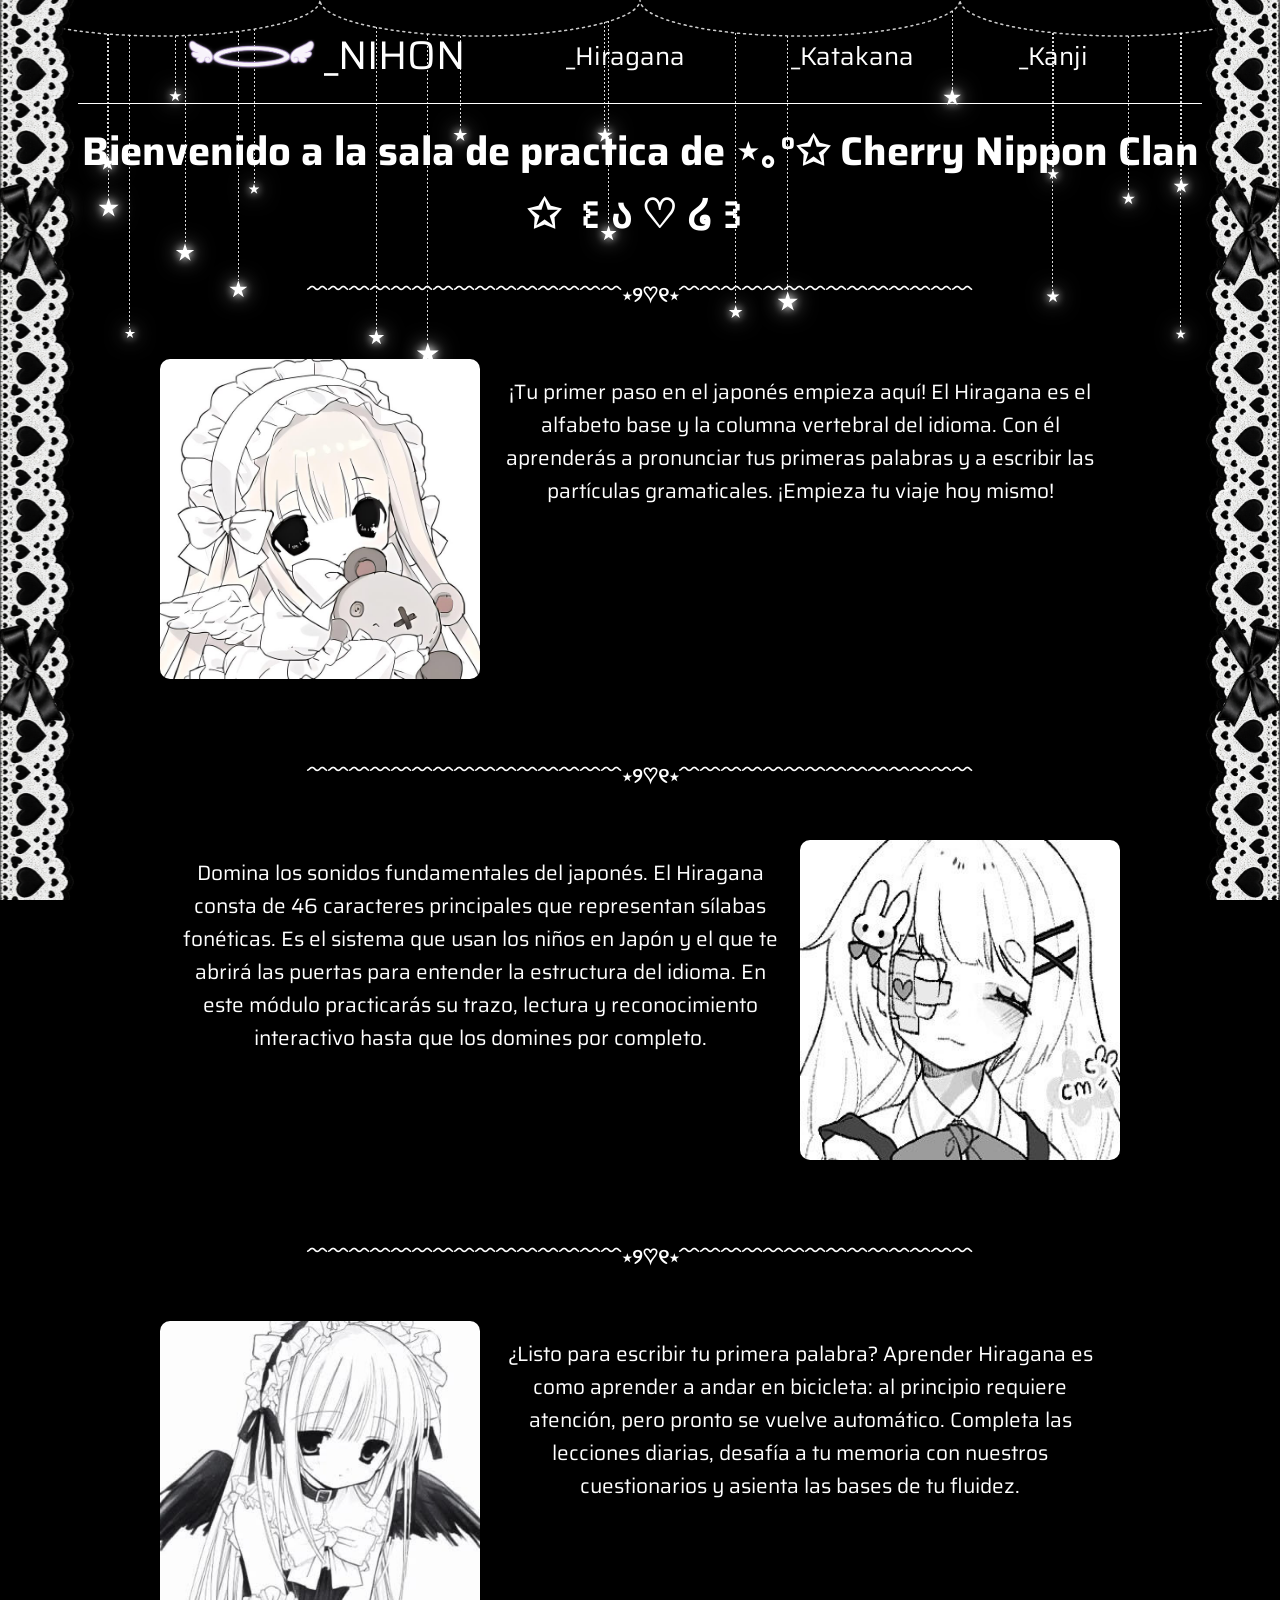
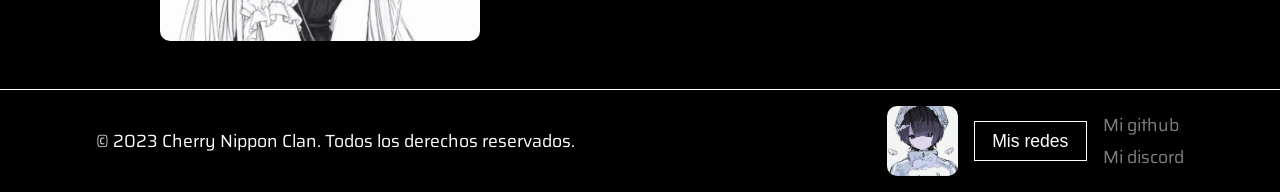
==== index.html @ e2cac6c7 "Primer commit >,<" ====
<!DOCTYPE html>
<html lang="es">
<head>
    <meta charset="UTF-8">
    <meta name="viewport" content="width=device-width, initial-scale=1.0">
    <title>Nihon</title>
    <link rel="icon" type="icon" href="icons/Glowing Angel Halo Wings Emblem.png">
    <link rel="stylesheet" href="style.css">

    <!-- Fonts -->
    <link rel="preconnect" href="https://fonts.googleapis.com">
    <link rel="preconnect" href="https://fonts.gstatic.com" crossorigin>
    <link href="https://fonts.googleapis.com/css2?family=Saira:ital,wght@0,100..900;1,100..900&display=swap" rel="stylesheet">
</head>
<body>
    <!-- Estrellas -->
    <div class="cielo" id="cielo" aria-hidden="true"></div>

    <!-- Marco lateral -->
    <div class="marco marco-izq"></div>
    <div class="marco marco-der"></div>
    <nav>
        <div class="contain_listnav">
            <a id="nihon_main" href="index.html"><img id="halo_p" src="images/halo.png" alt="Halo de la pagina"> _NIHON</a>
            <ul class="listnav" id="menu">
                <li class="dropdown">
                    <button type="button" class="listnav_title" aria-expanded="false">_Hiragana</button>
                    <ul class="submenu">
                        <li><a href="hiragana_tabla.html">Tabla</a></li>
                        <li><a href="practica_hiragana.html">Practica</a></li>
                    </ul>
                </li>

                <li class="dropdown">
                    <button type="button" class="listnav_title" aria-expanded="false">_Katakana</button>
                    <ul class="submenu">
                        <li><a href="katakana_tabla.html">Tabla</a></li>
                        <li><a href="practica_katakana.html">Practica</a></li>
                    </ul>
                </li>

                <li class="dropdown">
                    <button type="button" class="listnav_title" aria-expanded="false">_Kanji</button>
                    <ul class="submenu">
                        <li><a href="kanji_tabla.html">Tabla</a></li>
                        <li><a href="practica_kanji.html">Practica</a></li>
                    </ul>
                </li>
            </ul>

            <button type="button" class="listnav_menu" aria-label="Abrir menú" aria-expanded="false" aria-controls="menu">
                <svg width="42" height="42" viewBox="0 0 24 24" fill="none"
                    stroke="currentColor" stroke-width="2" stroke-linecap="round"
                    aria-hidden="true">
                    <line x1="3" y1="6"  x2="21" y2="6"/>
                    <line x1="3" y1="12" x2="21" y2="12"/>
                    <line x1="3" y1="18" x2="21" y2="18"/>
                </svg>
            </button>
        </div>
    </nav>

    <h2 class="bienv">Bienvenido a la sala de practica de ⋆｡°✩ Cherry Nippon Clan ✩ ꒰ა ♡ ໒꒱</h2>

    <main>
        <div class="contain_tarjetas">
            <h4>﹌﹌﹌﹌﹌﹌﹌﹌﹌﹌﹌﹌﹌﹌﹌⋆୨♡୧⋆﹌﹌﹌﹌﹌﹌﹌﹌﹌﹌﹌﹌﹌﹌</h4> 
            <div class="tarjeta">
                <img src="images/ban4.jpg" alt="Imagen del parrafo">
                <p>¡Tu primer paso en el japonés empieza aquí! El Hiragana es el alfabeto base y la columna vertebral del idioma. Con él aprenderás a pronunciar tus primeras palabras y a escribir las partículas gramaticales. ¡Empieza tu viaje hoy mismo!</p>
            </div>
            <h4>﹌﹌﹌﹌﹌﹌﹌﹌﹌﹌﹌﹌﹌﹌﹌⋆୨♡୧⋆﹌﹌﹌﹌﹌﹌﹌﹌﹌﹌﹌﹌﹌﹌</h4> 
            <div class="tarjeta" id="tarjeta_reverse">
                <img src="images/ban5.jpg" alt="Imagen del parrafo">
                <p>Domina los sonidos fundamentales del japonés. El Hiragana consta de 46 caracteres principales que representan sílabas fonéticas. Es el sistema que usan los niños en Japón y el que te abrirá las puertas para entender la estructura del idioma. En este módulo practicarás su trazo, lectura y reconocimiento interactivo hasta que los domines por completo.</p>
            </div>
            <h4>﹌﹌﹌﹌﹌﹌﹌﹌﹌﹌﹌﹌﹌﹌﹌⋆୨♡୧⋆﹌﹌﹌﹌﹌﹌﹌﹌﹌﹌﹌﹌﹌﹌</h4> 
            <div class="tarjeta">
                <img src="images/ban6.jpg" alt="Imagen del parrafo">
                <p>¿Listo para escribir tu primera palabra? Aprender Hiragana es como aprender a andar en bicicleta: al principio requiere atención, pero pronto se vuelve automático. Completa las lecciones diarias, desafía a tu memoria con nuestros cuestionarios y asienta las bases de tu fluidez.</p>
            </div>
        </div>
    </main>

    <footer>
        <span class="copyright">© 2023 Cherry Nippon Clan. Todos los derechos reservados.</span>
        <div class="contain_footer">
            <div class="footer_img">
                <img src="images/mi_pfp.jpg" alt="Mi pfp">
                <button><a href="https://yukki-g.github.io/MiBio/">Mis redes</a></button>
            </div>
            <div class="footer_links">
                <a href="https://github.com/Yukki-G"> Mi github</a>
                <a href=""> Mi discord</a>
            </div>
        </div>
    </footer>

    <script src="script.js"></script>
</body>
</html>
---- style.css ----
/* Declaracion de variables */
:root {
  --color-text: #fff;
  --color-line: #fff;
  --ancho-marco: clamp(24px, 6vw, 80px);
}

/* Creacion de animaciones */
@keyframes titilar {
  0%, 100% { opacity: 1;    transform: translateX(-50%) scale(1); }
  50%      { opacity: 0.35; transform: translateX(-50%) scale(0.85); }
}

@keyframes balanceo {
  from { transform: rotate(-2deg); }
  to   { transform: rotate(2deg); }
}

@keyframes viaje {
  0%   { opacity: 0; transform: translateX(0); }
  10%  { opacity: 1; }
  75%  { opacity: 1; }
  100% { opacity: 0; transform: translateX(var(--dist)); }
}

@keyframes flotar {
  0%   { transform: translateY(0); }
  50%  { transform: translateY(-4px); }
  100% { transform: translateY(0); }
}



/* Zona principal */

* {
  padding: 0;
  margin: 0;
  box-sizing: border-box;
}

body {
  background: #000000;
  font-family: "Saira", sans-serif;
}

main {
  padding-inline: calc(var(--ancho-marco) + 12px);
  box-sizing: border-box;
  position: relative;
  z-index: 1;
}

/* Estrellas colgantes ======================================================================================== */
.cielo {
  position: fixed;
  inset: 0;
  z-index: 0;
  pointer-events: none;
  overflow: hidden;
}

.cielo svg {
  position: absolute;
  top: 0;
  left: 0;
}

/* Hilo punteado */
.hilo {
  position: absolute;
  width: 0;
  transform-origin: top center;
  animation: balanceo var(--dur-balanceo) ease-in-out infinite alternate;
}

.hilo::before {
  content: "";
  position: absolute;
  left: -0.5px;
  top: 0;
  width: 1px;
  height: 100%;
  background: repeating-linear-gradient(
    to bottom,
    rgba(255, 255, 255, 0.85) 0 2px,
    transparent 2px 4px
  );
}

/* Contenedor de la estrella (lleva el brillo y la animación) */
.estrella {
  position: absolute;
  left: 0;
  top: 100%;
  width: var(--tam);
  height: var(--tam);
  transform: translateX(-50%);
  filter: drop-shadow(0 0 4px #fff) drop-shadow(0 0 10px rgba(255, 255, 255, 0.6));
  animation: titilar var(--dur-titilar) ease-in-out infinite;
  animation-delay: var(--retraso);
}

/* La forma de estrella */
.estrella i {
  display: block;
  width: 100%;
  height: 100%;
  background: #fff;
  clip-path: polygon(
    50% 0%, 61% 35%, 98% 35%, 68% 57%, 79% 91%,
    50% 70%, 21% 91%, 32% 57%, 2% 35%, 39% 35%
  );
}


/* Respeta a quien prefiere sin animaciones */
@media (prefers-reduced-motion: reduce) {
  .hilo, .estrella { animation: none; }
}


/* Estrellas fugases =======================================================================================*/
.fugaz {
  position: absolute;
  transform-origin: left center;
  transform: rotate(var(--ang));      /* inclinación de la trayectoria */
  pointer-events: none;
}

.fugaz-mov {
  display: flex;
  align-items: center;
  opacity: 0;
  animation: viaje var(--dur) linear forwards;
}

/* El haz de luz que queda detrás */
.fugaz-cola {
  width: var(--cola);
  height: 2px;
  border-radius: 2px;
  background: linear-gradient(to right, transparent, rgba(255, 255, 255, 0.9));
  filter: drop-shadow(0 0 4px #fff);
}

/* El carácter ✧ al frente */
.fugaz-cabeza {
  margin-left: -0.35em;               /* para que la cola salga del centro de la estrella */
  font-size: var(--tam);
  line-height: 1;
  color: #fff;
  font-family: "Segoe UI Symbol", "Noto Sans Symbols 2", "Apple Symbols", sans-serif;
  text-shadow: 0 0 6px #fff, 0 0 14px rgba(255, 255, 255, 0.8);
}



@media (prefers-reduced-motion: reduce) {
  .fugaz { display: none; }
}


/* Marco de los border =====================================================================================*/
.marco {
  position: fixed;
  top: 0;
  height: 100vh;
  height: 100dvh;               
  width: var(--ancho-marco);
  background-image: url("images/marco.png");
  background-repeat: repeat-y;
  background-size: 100% auto;     
  background-position: top center;
  z-index: 9999;
  pointer-events: none;
}

.marco-izq {
  left: 0;
  transform: scaleX(-1);         
}

.marco-der {
  right: 0;
}

@media (max-width: 480px) {
  :root {
    --ancho-marco: 20px;
  }
}

@media (max-width: 320px) {
  .marco {
    display: none;
  }
  main {
    padding-inline: 12px;
  }
}

/* ============================================================ */
/* === Barra de navegacion ==================================== */ 
/* ============================================================ */

nav {
  display: flex;
  justify-content: center;
  padding: 1rem;
}

.contain_listnav {
  position: relative;          
  width: 90%;
  display: flex;
  align-items: center;
  justify-content: center;
  gap: 6rem;
  padding: 0.5rem 1rem 1rem 1rem;
  border-bottom: 1px solid var(--color-line);
}

#nihon_main {
  font-size: 2.5rem;
  color: var(--color-text);
  text-decoration: none;
}

#halo_p {
  width: clamp(5rem, 10vw, 10rem);
  object-fit: cover;  
  animation: flotar 1s ease-in-out infinite alternate;
}

/* ---------- Lista principal ---------- */

.listnav {
  display: flex;
  gap: 6rem;
  list-style: none;
}

.dropdown {
  position: relative;       
  padding: 0.3rem;
}

.listnav_title {
  background: none;
  border: none;
  font-family: inherit;
  font-size: 1.6rem;
  color: var(--color-text);
  cursor: pointer;
}

/* ---------- Submenú (Tabla / Practica) ---------- */

.submenu {
  list-style: none;
  position: absolute;
  top: 100%;                   
  left: 50%;
  transform: translateX(-50%);
  min-width: 9rem;
  padding: 0.5rem;
  background: transparent;
  z-index: 10;

  /* oculto por defecto */
  opacity: 0;
  visibility: hidden;
  transition: opacity 0.2s ease, visibility 0.2s ease;
}

.submenu li {
  padding: 0.3rem;
  font-size: 1.2rem;
}

.submenu a {
  text-decoration: none;
  color: var(--color-text);
  transition: color 0.2s;
}

.submenu a:hover,
.submenu a:focus-visible {
  text-decoration: underline;
}

/* Mostrar con mouse (solo dispositivos con hover real) o con teclado */
@media (hover: hover) {
  .dropdown:hover > .submenu {
    opacity: 1;
    visibility: visible;
  }
}

.dropdown:focus-within > .submenu {
  opacity: 1;
  visibility: visible;
}

/* ---------- Botón hamburguesa ---------- */

.listnav_menu {
  display: none;              
  align-items: center;
  justify-content: center;
  padding: 8px;
  background: transparent;
  border: none;
  border-radius: 8px;
  color: var(--color-text);
  cursor: pointer;
}

.listnav_menu:hover {
  background: rgba(255, 255, 255, 0.12);
}

.listnav_menu:focus-visible,
.listnav_title:focus-visible,
.submenu a:focus-visible {
  outline: 2px solid #4c8bf5;
  outline-offset: 2px;
}

/* ---------- Tablet pequeña / celular ---------- */

@media (max-width: 768px) {
  .contain_listnav {
    justify-content: space-between;
    gap: 1rem;
  }

  #nihon_main {
    font-size: 2rem;
  }

  .listnav_menu {
    display: inline-flex;
  }

  /* El menú pasa a ser un panel que baja debajo de la barra */
  .listnav {
    display: none;
    position: absolute;
    top: calc(100% + 0.5rem);
    left: -1px;
    right: -1px;
    flex-direction: column;
    gap: 0;
    padding: 0.5rem 1rem;
    background: #000;
    border: 1px solid #fff;
    z-index: 20;
  }

  .listnav.open {
    display: flex;
  }

  .dropdown {
    padding: 0.5rem 0;
  }

  .listnav_title {
    width: 100%;
    text-align: left;
    font-size: 1.4rem;
  }

  .submenu {
    display: none;
    position: static;
    transform: none;
    opacity: 1;
    visibility: visible;
    border: none;
    padding: 0.3rem 0 0 1rem;
  }

  .dropdown.open > .submenu {
    display: block;
  }
}


/* ============================================================ */
/* === Index-Main ============================================= */ 
/* ============================================================ */

.bienv {
  width: 90%;
  height: auto;
  font-size: clamp(1.2rem, 5vw, 2.5rem);
  color: var(--color-text);
  text-align: center;
  margin: auto;
}

main {
  display: flex;
  align-items: center;
  justify-content: center;
  width: 100%;
  height: auto;
  display: flex;
}

/* Margen de decoracion */

h4 {
  color: var(--color-text);
  font-size: 1.3rem;
  padding-top: 2rem;
  text-align: center;
}

.contain_tarjetas {
  display: flex;
  align-items: center;
  justify-content: center;
  flex-direction: column;
}

.tarjeta {
  display: flex;
  justify-content: center;
  align-items: center;
  flex-direction: row;
  width: 100%;
  padding: 3rem;

  img {
    width: clamp(20rem, 10vw, 55rem);
    height: clamp(20rem, 10vw, 55rem);
    border-radius: 10px;
  }

  p {
    width: clamp(40rem, 10vw, 55rem);
    height: clamp(20rem, 10vw, 55rem);
    color: var(--color-text);
    font-size: clamp(0.7rem, 4vw, 1.3rem);
    padding: 1rem;
    text-align: center;
  }
}

#tarjeta_reverse {
  flex-direction: row-reverse;
}

@media (max-width: 768px) {
    .tarjeta,
    #tarjeta_reverse {
        flex-direction: column;
        
    }

    .tarjeta img {
        width: min(100%, 300px);
    }

    .tarjeta p {
        width: 100%;
        font-size: 1.1rem;
    }

    h4 {
      font-size: 0.9rem;
    }
}


/* ============================================================ */
/* === Index-footer ============================================= */ 
/* ============================================================ */

footer {
  box-sizing: border-box;
  width: 100%;
  display: flex;
  flex-wrap: wrap;                
  align-items: center;
  justify-content: space-between;
  gap: 1rem 2rem;
  padding: 1rem clamp(1rem, 4vw, 3rem);   
  padding-left: 6rem;   
  padding-right: 6rem;    
  border-top: 1px solid var(--color-line);

  .copyright {
    color: var(--color-text);
    font-size: clamp(0.8rem, 0.6rem + 0.8vw, 1.1rem);
  }
}

.contain_footer {
  display: flex;
  align-items: center;
  gap: 1rem;
}

.footer_img {
  display: flex;
  align-items: center;
  gap: 1rem;

  img {
    width: clamp(2.5rem, 2rem + 3vw, 5rem);
    aspect-ratio: 1;               
    object-fit: cover;  
    border-radius: 10px;
  }

  button {
    color: var(--color-text);
    background: none;
    border: 1px solid var(--color-line);
    cursor: pointer;
    padding: 0.5em 1em;            
    font-size: clamp(0.8rem, 0.6rem + 0.8vw, 1.1rem);
    transition: all 0.3s ease;    

    a {
      color: var(--color-text);
      text-decoration: none;
    }
  }

  button:hover {
    background: #fff;
    color: #000;
  }
}

.footer_links {
  display: flex;
  flex-direction: column;
  gap: 0.25rem;

  a {
    color: #7e7e7e;
    text-decoration: none;
    font-size: clamp(0.8rem, 0.6rem + 0.8vw, 1.1rem);
  }

  a:hover {
    color: var(--color-text);
    text-decoration: underline;
  }
}

@media (max-width: 600px) {
  footer {
    flex-direction: column;
    justify-content: center;
    text-align: center;
  }

  .contain_footer {
    flex-direction: column;
  }

  .footer_links {
    align-items: center;
  }
}






















/* ============================================================ */
/* === Hiragana_tabla ========================================= */ 
/* ============================================================ */

.intersecciones {
  color: var(--color-text);
  font-size: clamp(1.2rem, 5vw, 3rem);
  text-align: center;
  padding: 1rem;
}

#tabla_info {
  color: var(--color-text);
  font-size: clamp(0.8rem, 3.4vw, 1.3rem);
  text-align: center;
}

.contain_info_tarj {
  display: flex;
  align-items: center;
  justify-content: center;
  flex-direction: row;
  gap: 2rem;
  margin: 1.5rem 0;
}

.info_tarj {
  border: 1px solid var(--color-line);
  width: clamp(12rem, 15vw, 20rem);
  height: auto;
  
  p {
    color: var(--color-text);
    font-size: clamp(0.5rem, 2.7vw, 1.2rem);
    text-align: center;
    padding: 1.5rem;
  }
}

@media (max-width: 768px) {
  .contain_info_tarj {
    flex-direction: column;
  }

  .info_tarj {
    width: 80%;
    
    p {
      padding: 0.6rem;
    }
  }
}

/* ============================================================ */
/* === Tabla de hiragana ====================================== */ 
/* ============================================================ */

.tabla_header {
  margin: auto;
  display: flex;
  align-items: center;
  justify-content: space-around;
  width: min(90%, 800px);
  border-top: 1px solid var(--color-line);
  margin-top: 3rem;

  h5 {
    color: var(--color-text);
    font-size: 1.3rem;
    text-align: center;
    margin: 1rem;
  }
}

#tittle_table1 {
  font-size: 2rem;
  border-bottom: 3px solid var(--color-line);
}
#tittle_table2 {
  font-size: 2rem;
  border-bottom: 3px solid var(--color-line);
}
#tittle_table3 {
  font-size: 2rem;
  border-bottom: 3px solid var(--color-line);
}

.contain_tabla_main {
  width: min(90%, 650px);
  margin-inline: auto;
}

.tabla_caracteres {
  width: 100%;
  padding: 1rem;
  margin-inline: auto;
}

.tabla_grid {
  display: grid;
  grid-template-columns: repeat(5, minmax(0, 1fr));
  gap: 1rem;
}


.cell {
    width: 100%;
    aspect-ratio: 1 / 1;
    perspective: 800px;
    cursor: pointer;
}

.cell-inner {
    position: relative;
    width: 100%;
    height: 100%;
    transform-style: preserve-3d;
    transition: transform 450ms ease;
}

/* Animacion de rotacion */
.cell.is-flipped .cell-inner {
    transform: rotateY(180deg);
}

.cell-face {
    position: absolute;
    inset: 0;
    display: flex;
    flex-direction: column;
    align-items: center;
    justify-content: center;
    gap: 0.3rem;
    width: 100%;
    height: 100%;
    box-sizing: border-box;
    background: transparent;
    border: 1px solid var(--color-line);
    color: var(--color-text);
    backface-visibility: hidden;
    -webkit-backface-visibility: hidden;
}


/* Cara frontal */
.cell-front {
    cursor: pointer;
    font: inherit;
}

.cell-front:hover {
  transform: scale(1.10);
  transition: all 0.3s ease, border 0.3s ease;
}

.cell-back {
    transform: rotateY(180deg);
    background: #000000;
    border-color: var(--color-line);
}

.kana {
    font-size: clamp(1.4rem, 4vw, 2.5rem);
    line-height: 1.2;
}

.romaji {
    color: var(--color-text);
    font-size: clamp(0.85rem, 2.5vw, 1rem);
}

.cell-hint {
    color: var(--color-text);
    font-size: 0.55rem;
    letter-spacing: 0.04em;
}

/* Accesibilidad */
.cell-front:focus-visible {
    outline: 2px solid #a8d5ff;
    outline-offset: 3px;
}

@media (prefers-reduced-motion: reduce) {
    .cell-inner {
        transition: none;
    }
}




























/* ============================================================ */
/* === Practica (hiragana / katakana) ========================= */
/* ============================================================ */
/* Pega todo esto al final de style.css */

:root {
  --color-acierto: #ff8fc7;
  --color-error: #ff4d6d;
}

@keyframes sacudir {
  0%, 100% { transform: translateX(0); }
  20%      { transform: translateX(-8px); }
  40%      { transform: translateX(8px); }
  60%      { transform: translateX(-5px); }
  80%      { transform: translateX(5px); }
}

/* Para que el atributo hidden funcione aunque el elemento tenga display */
.practica [hidden] {
  display: none !important;
}

.practica {
  width: min(100%, 640px);
  margin: 1.5rem auto 3rem;
  display: flex;
  flex-direction: column;
  align-items: center;
  gap: 1.5rem;
}

/* ---------- Contadores ---------- */

.practica_marcador {
  display: grid;
  grid-template-columns: repeat(3, 1fr);
  gap: 1rem;
  width: 100%;
}

.practica_dato {
  border: 1px solid var(--color-line);
  background: rgba(0, 0, 0, 0.75);
  padding: 0.8rem;
  text-align: center;
  color: var(--color-text);

  span {
    display: block;
    font-size: 0.8rem;
    letter-spacing: 0.1em;
  }

  strong {
    font-size: 1.8rem;
    font-weight: 600;
  }
}

/* ---------- Personaje ---------- */
/* Quita el borde punteado cuando ya tengas tu sprite puesto */

.practica_personaje {
  width: clamp(11rem, 40vw, 18rem);
  min-height: clamp(14rem, 50vw, 22rem);
  display: flex;
  align-items: flex-end;
  justify-content: center;
  border: 1px dashed var(--color-line);

  img {
    display: block;
    width: 100%;
    height: auto;
  }
}

/* ---------- Tarjeta de pregunta ---------- */

.practica_tarjeta {
  width: 100%;
  display: flex;
  flex-direction: column;
  align-items: center;
  gap: 1rem;
  padding: 1.5rem;
  border: 1px solid var(--color-line);
  background: rgba(0, 0, 0, 0.75);
  transition: border-color 0.3s ease, box-shadow 0.3s ease;
}

.practica_tarjeta.is-ok {
  border-color: var(--color-acierto);
  box-shadow: 0 0 18px rgba(255, 143, 199, 0.45);
}

.practica_tarjeta.is-mal {
  border-color: var(--color-error);
  box-shadow: 0 0 18px rgba(255, 77, 109, 0.45);
  animation: sacudir 0.4s ease;
}

.practica_etiqueta {
  color: var(--color-text);
  font-size: 0.9rem;
  letter-spacing: 0.08em;
}

.practica_simbolo {
  color: var(--color-text);
  font-size: clamp(4rem, 18vw, 7rem);
  line-height: 1;
  text-align: center;
}

.practica_feedback {
  min-height: 1.6em;
  color: var(--color-text);
  font-size: 1.1rem;
  text-align: center;
}

.is-ok .practica_feedback {
  color: var(--color-acierto);
}

.is-mal .practica_feedback {
  color: var(--color-error);
}

/* ---------- Formulario (modo escribir) ---------- */

.practica_form {
  display: flex;
  flex-wrap: wrap;
  gap: 0.75rem;
  width: 100%;
}

.practica_input {
  flex: 1;
  min-width: 10rem;
  padding: 0.6em 0.9em;
  background: transparent;
  border: 1px solid var(--color-line);
  color: var(--color-text);
  font-family: inherit;
  font-size: 1.2rem;
  text-align: center;
}

.practica_input::placeholder {
  color: rgba(255, 255, 255, 0.45);
}

.practica_input:focus-visible {
  outline: 2px solid #4c8bf5;
  outline-offset: 2px;
}

/* ---------- Botones ---------- */

.practica_btn {
  padding: 0.6em 1.2em;
  background: none;
  border: 1px solid var(--color-line);
  color: var(--color-text);
  font-family: inherit;
  font-size: 1rem;
  cursor: pointer;
  transition: all 0.3s ease;
}

.practica_btn:hover {
  background: #fff;
  color: #000;
}

.practica_btn:focus-visible {
  outline: 2px solid #4c8bf5;
  outline-offset: 2px;
}

.practica_acciones {
  display: flex;
  flex-wrap: wrap;
  justify-content: center;
  gap: 0.75rem;
}

/* ---------- Opciones (modo elegir) ---------- */

.practica_opciones {
  display: grid;
  grid-template-columns: repeat(2, 1fr);
  gap: 0.75rem;
  width: 100%;
}

.practica_opcion {
  padding: 0.5em;
  background: none;
  border: 1px solid var(--color-line);
  color: var(--color-text);
  font-family: inherit;
  font-size: clamp(1.5rem, 6vw, 2.2rem);
  cursor: pointer;
  transition: all 0.3s ease;
}

.practica_opcion:hover:not(:disabled) {
  background: #fff;
  color: #000;
}

.practica_opcion:focus-visible {
  outline: 2px solid #4c8bf5;
  outline-offset: 2px;
}

.practica_opcion:disabled {
  cursor: default;
  opacity: 0.5;
}

.practica_opcion.is-correcta {
  opacity: 1;
  border-color: var(--color-acierto);
  color: var(--color-acierto);
}

.practica_opcion.is-incorrecta {
  opacity: 1;
  border-color: var(--color-error);
  color: var(--color-error);
}

/* ---------- Grupos a practicar ---------- */

.practica_grupos {
  display: flex;
  flex-wrap: wrap;
  justify-content: center;
  align-items: center;
  gap: 0.6rem;
  border: none;

  legend {
    float: left;                 /* para que quede en la misma linea que los chips */
    margin-right: 0.6rem;
    padding: 0;
    color: var(--color-text);
  }
}

.practica_chip {
  position: relative;
  cursor: pointer;

  input {
    position: absolute;
    opacity: 0;
    inset: 0;
    cursor: pointer;
  }

  span {
    display: inline-block;
    padding: 0.35em 0.9em;
    border: 1px solid var(--color-line);
    color: var(--color-text);
    transition: all 0.3s ease;
  }

  input:checked + span {
    background: #fff;
    color: #000;
  }

  input:focus-visible + span {
    outline: 2px solid #4c8bf5;
    outline-offset: 2px;
  }
}

/* ---------- Celular ---------- */

@media (max-width: 480px) {
  .practica_tarjeta {
    padding: 1rem;
  }

  .practica_marcador {
    gap: 0.5rem;
  }
}

@media (prefers-reduced-motion: reduce) {
  .practica_tarjeta.is-mal {
    animation: none;
  }
}
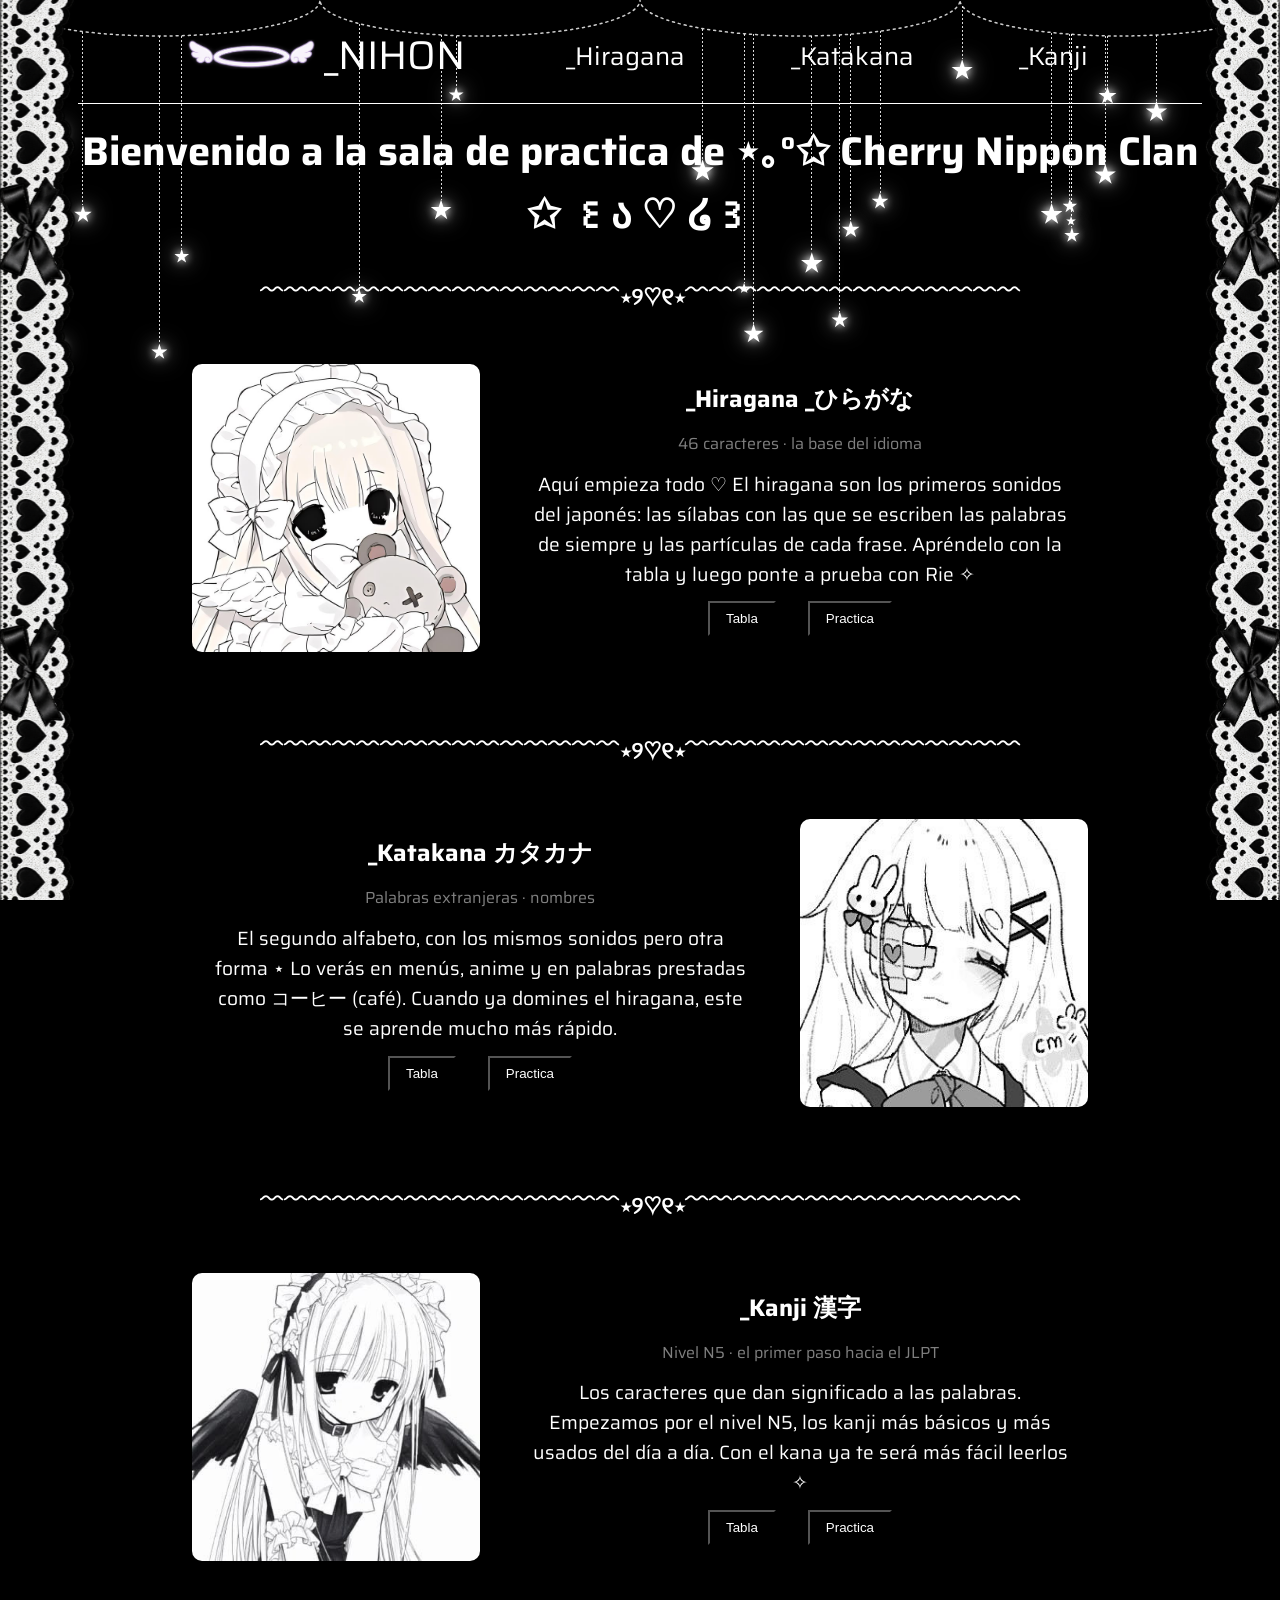
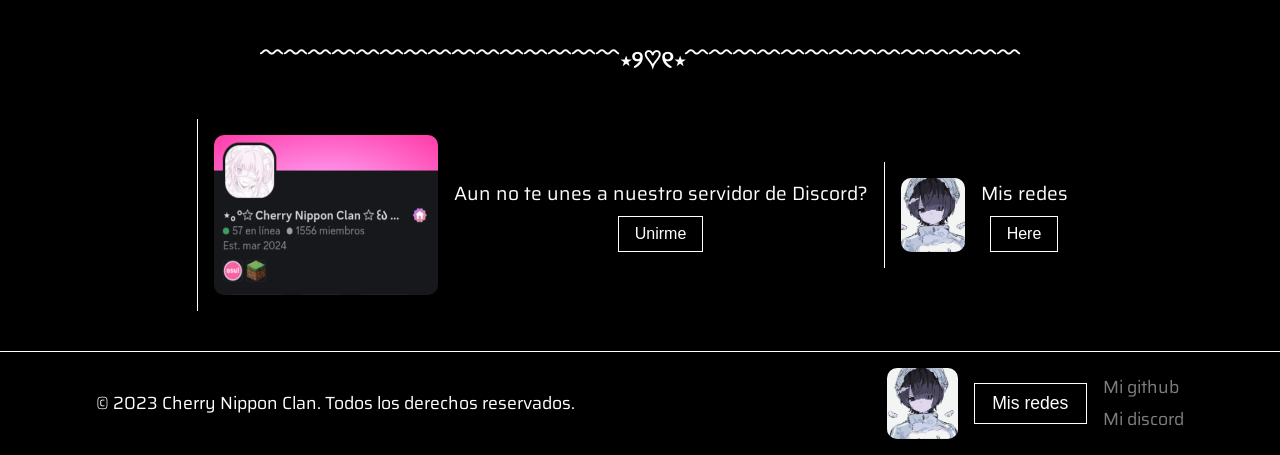
==== commit bd5f5f08: "Index mejorado y agregado tabla de kanjis" ====
--- a/index.html
+++ b/index.html
@@ -67,19 +67,63 @@
             <h4>﹌﹌﹌﹌﹌﹌﹌﹌﹌﹌﹌﹌﹌﹌﹌⋆୨♡୧⋆﹌﹌﹌﹌﹌﹌﹌﹌﹌﹌﹌﹌﹌﹌</h4> 
             <div class="tarjeta">
                 <img src="images/ban4.jpg" alt="Imagen del parrafo">
-                <p>¡Tu primer paso en el japonés empieza aquí! El Hiragana es el alfabeto base y la columna vertebral del idioma. Con él aprenderás a pronunciar tus primeras palabras y a escribir las partículas gramaticales. ¡Empieza tu viaje hoy mismo!</p>
+                <div class="tarjeta_texto">
+                    <h6>_Hiragana _ひらがな</h6>
+                    <span>46 caracteres · la base del idioma</span>
+                    <p>Aquí empieza todo ♡ El hiragana son los primeros sonidos del japonés: las sílabas con las que se escriben las palabras de siempre y las partículas de cada frase. Apréndelo con la tabla y luego ponte a prueba con Rie ✧</p>
+                    <div class="info_tarj_buttons">
+                        <button>Tabla</button>
+                        <button>Practica</button>
+                    </div>
+                </div>
             </div>
             <h4>﹌﹌﹌﹌﹌﹌﹌﹌﹌﹌﹌﹌﹌﹌﹌⋆୨♡୧⋆﹌﹌﹌﹌﹌﹌﹌﹌﹌﹌﹌﹌﹌﹌</h4> 
             <div class="tarjeta" id="tarjeta_reverse">
                 <img src="images/ban5.jpg" alt="Imagen del parrafo">
-                <p>Domina los sonidos fundamentales del japonés. El Hiragana consta de 46 caracteres principales que representan sílabas fonéticas. Es el sistema que usan los niños en Japón y el que te abrirá las puertas para entender la estructura del idioma. En este módulo practicarás su trazo, lectura y reconocimiento interactivo hasta que los domines por completo.</p>
+                <div class="tarjeta_texto">
+                    <h6>_Katakana カタカナ</h6>
+                    <span>Palabras extranjeras · nombres</span>
+                    <p>El segundo alfabeto, con los mismos sonidos pero otra forma ⋆ Lo verás en menús, anime y en palabras prestadas como コーヒー (café). Cuando ya domines el hiragana, este se aprende mucho más rápido.</p>
+                    <div class="info_tarj_buttons">
+                        <button>Tabla</button>
+                        <button>Practica</button>
+                    </div>
+                </div>
             </div>
             <h4>﹌﹌﹌﹌﹌﹌﹌﹌﹌﹌﹌﹌﹌﹌﹌⋆୨♡୧⋆﹌﹌﹌﹌﹌﹌﹌﹌﹌﹌﹌﹌﹌﹌</h4> 
             <div class="tarjeta">
                 <img src="images/ban6.jpg" alt="Imagen del parrafo">
-                <p>¿Listo para escribir tu primera palabra? Aprender Hiragana es como aprender a andar en bicicleta: al principio requiere atención, pero pronto se vuelve automático. Completa las lecciones diarias, desafía a tu memoria con nuestros cuestionarios y asienta las bases de tu fluidez.</p>
+                <div class="tarjeta_texto">
+                    <h6>_Kanji 漢字</h6>
+                    <span>Nivel N5 · el primer paso hacia el JLPT</span>
+                    <p>Los caracteres que dan significado a las palabras. Empezamos por el nivel N5, los kanji más básicos y más usados del día a día. Con el kana ya te será más fácil leerlos ✧</p>
+                    <div class="info_tarj_buttons">
+                        <button>Tabla</button>
+                        <button>Practica</button>
+                    </div>
+                </div>
             </div>
         </div>
+
+        <h4>﹌﹌﹌﹌﹌﹌﹌﹌﹌﹌﹌﹌﹌﹌﹌⋆୨♡୧⋆﹌﹌﹌﹌﹌﹌﹌﹌﹌﹌﹌﹌﹌﹌</h4> 
+
+        <div class="credits_contain">
+            <div class="credits">
+                <img class="img_discord" src="images/Ban_Disc.png" alt="Logo de discord del grupo">
+                <div class="credits_link">
+                    <span>Aun no te unes a nuestro servidor de Discord?</span>
+                    <button><a href="">Unirme</a></button>
+                </div>
+            </div>
+            <div class="credits">
+                <img class="img_pfp_credits" src="images/mi_pfp.jpg" alt="Mi pfp">
+                <div class="credits_link">
+                    <span>Mis redes</span>
+                    <button><a href="https://yukki-g.github.io/MiBio/">Here</a></button>
+                </div>
+            </div>
+        </div>
+
     </main>
 
     <footer>
--- a/style.css
+++ b/style.css
@@ -32,6 +32,10 @@
 
 
 /* Zona principal */
+
+html {
+  scroll-behavior: smooth;
+}
 
 * {
   padding: 0;
@@ -405,7 +409,8 @@
 main {
   display: flex;
   align-items: center;
-  justify-content: center;
+  justify-content: center; 
+  flex-direction: column;
   width: 100%;
   height: auto;
   display: flex;
@@ -415,7 +420,9 @@
 
 h4 {
   color: var(--color-text);
-  font-size: 1.3rem;
+  font-size: clamp(0.7rem, 3vw, 1.5rem);
+  white-space: nowrap;
+  overflow: hidden;
   padding-top: 2rem;
   text-align: center;
 }
@@ -425,6 +432,7 @@
   align-items: center;
   justify-content: center;
   flex-direction: column;
+  width: min(100%, 56rem);       /* mismo ancho para las 3 tarjetas */
 }
 
 .tarjeta {
@@ -433,22 +441,67 @@
   align-items: center;
   flex-direction: row;
   width: 100%;
-  padding: 3rem;
+  padding: 3rem 0;
+
+  gap: 2rem;
 
   img {
-    width: clamp(20rem, 10vw, 55rem);
-    height: clamp(20rem, 10vw, 55rem);
+    width: clamp(18rem, 10vw, 55rem);
+    height: clamp(18rem, 10vw, 55rem);
     border-radius: 10px;
+    flex-shrink: 0;              /* que el texto no la encoja */
+  }
+}
+
+/* Informacion de la tarjeta hijo */
+.tarjeta_texto {
+  flex: 1 1 0;                   /* ocupa todo el espacio que deja la imagen */
+  min-width: 0;
+  min-height: clamp(18rem, 10vw, 55rem);   /* misma altura que la imagen */
+  padding: 1rem;
+  display: flex;
+  align-items: center;
+  justify-content: center;
+  flex-direction: column;
+  gap: 0.8rem;
+  text-align: center;
+
+  h6 {
+    color: var(--color-text);
+    font-size: clamp(1rem, 5vw, 1.5rem);
+    text-align: center;
   }
 
   p {
-    width: clamp(40rem, 10vw, 55rem);
-    height: clamp(20rem, 10vw, 55rem);
     color: var(--color-text);
-    font-size: clamp(0.7rem, 4vw, 1.3rem);
-    padding: 1rem;
+    font-size: clamp(0.7rem, 3vw, 1.2rem);
+  }
+
+  span {
+    color: #808080;
     text-align: center;
-  }
+    font-size: clamp(0.5rem, 2.5vw, 1rem);
+  }
+
+  button {
+    color: var(--color-text);
+    margin: 1px solid var(--color-line);
+    background: transparent;
+    padding: 0.5rem 1rem;
+  }
+
+  button:hover {
+    background-color: #fff;
+    color: #000;
+    transform: all 0.3s ease;
+  }
+}
+
+.info_tarj_buttons {
+  display: flex;
+  align-items: center;
+  justify-content: center;
+  gap: 2rem;
 }
 
 #tarjeta_reverse {
@@ -462,19 +515,99 @@
         
     }
 
-    .tarjeta img {
+/*    .tarjeta img {
         width: min(100%, 300px);
+    } */
+
+    .tarjeta_texto {
+        flex: none;
+        width: 100%;
+        min-height: 0;
     }
 
     .tarjeta p {
         width: 100%;
-        font-size: 1.1rem;
+        font-size: clamp(0.7rem, 3vw, 1.2rem);
     }
 
     h4 {
       font-size: 0.9rem;
     }
 }
+
+
+/* Creditos ============================================================ */
+.credits_contain{
+  width: 100%;
+  display: flex;
+  align-items: center;
+  justify-content: center;
+  padding: 2.5rem;
+}
+
+.credits {
+  display: flex;
+  color: var(--color-text);
+  font-size: clamp(0.7rem, 3vw, 1.2rem);
+  text-align: center;
+  padding: 1rem;
+  gap: 1rem;
+  border-left: 1px solid var(--color-line);
+  padding: 1rem;
+}
+
+.img_discord {
+  width: 14rem;
+  height: 10rem;
+  border-radius: 10px;
+}
+
+.img_pfp_credits {
+  width: clamp(4rem, 5vw, 12rem);
+  aspect-ratio: 1;               
+  object-fit: cover;  
+  border-radius: 10px;
+}
+
+.credits_link {
+  display: flex;
+  align-items: center;
+  justify-content: center;
+  flex-direction: column;
+  gap: 0.5rem;
+
+  span {
+    font-size: clamp(0.7rem, 3vw, 1.2rem);
+  }
+
+  button {
+    color: var(--color-text);
+    background: none;
+    border: 1px solid var(--color-line);
+    cursor: pointer;
+    padding: 0.5em 1em;            
+    font-size: clamp(0.7rem, 3vw, 1rem);
+    transition: all 0.3s ease;
+
+    a {
+      color: var(--color-text);
+      text-decoration: none;
+    }
+  }
+}
+
+.credits_link button:hover {
+  background-color: #fff;
+}
+.credits_link a:hover {
+  color: #000;
+}
+
+@media (max-width: 768px) {
+  .credits_contain{
+    flex-direction: column;
+  }
+  }
 
 
 /* ============================================================ */
@@ -870,7 +1003,6 @@
 }
 
 /* ---------- Personaje ---------- */
-/* Quita el borde punteado cuando ya tengas tu sprite puesto */
 
 .practica_personaje {
   width: clamp(11rem, 40vw, 18rem);
@@ -878,7 +1010,6 @@
   display: flex;
   align-items: flex-end;
   justify-content: center;
-  border: 1px dashed var(--color-line);
 
   img {
     display: block;
@@ -1095,7 +1226,6 @@
   }
 }
 
-/* ---------- Celular ---------- */
 
 @media (max-width: 480px) {
   .practica_tarjeta {
@@ -1112,3 +1242,222 @@
     animation: none;
   }
 }
+
+
+
+
+
+
+
+
+
+
+
+
+
+
+
+
+
+
+
+
+
+
+
+
+
+
+
+
+
+
+
+
+
+
+
+
+
+
+
+
+
+
+
+
+
+
+/* ============================================================ */
+/* === Practica (hiragana / katakana) ========================= */
+/* ============================================================ */
+
+/* Informacion principal ====================================== */
+
+#apartados_kanjis {
+  color: var(--color-text);
+  font-size: clamp(1.3rem, 4.5vw, 1.5rem);
+  padding: 1rem 0;
+}
+
+.kanjis_apartados {
+
+  ul {
+    display: flex;
+    align-items: center;
+    justify-content: center;
+    gap: 1rem;
+    list-style: none;
+    flex-wrap: wrap;
+
+  li {
+    color: var(--color-text);
+    font-size: clamp(0.7rem, 2.5vw, 1.4rem);
+    cursor: pointer;
+    transition: all 0.3s ease;
+
+    a {
+      text-decoration: none;
+      color: var(--color-text);
+      transition: all 0.3s ease;
+    }
+
+    a:hover {
+      color: #ff4d6d;
+    }
+  }
+
+  li::after {
+    content: "୨ৎ";
+    margin-left: 1rem;
+    color: #807f7f;
+    }
+
+  li:hover {
+    transform: scale(1.05);
+  }
+  }
+}
+
+
+/* Tarjetas de kanjis ========================================== */
+.contain_tabla_kanji {
+  width: 100%;
+  padding-top: 2rem;
+}
+
+.tabla_caracteres_kanji {
+  width: min(90%, 900px);
+  margin-inline: auto;
+  padding: 1rem 0 0 0;
+}
+
+.tabla_kanjis_tittle {
+  color: var(--color-text);
+  font-size: clamp(1.2rem, 5vw, 1.8rem);
+  padding: 1rem;
+  scroll-margin-top: 1.5rem;
+  }
+
+/* Contenedor de tarjetas */
+.tabla_kanji_grid {
+  display: grid;
+  grid-template-columns: 1fr;
+  gap: 1.5rem;
+  padding: 1rem;
+  padding-top: 2rem;
+  border-top: 1px solid var(--color-line);
+}
+
+@media (min-width: 640px) {
+  .tabla_kanji_grid {
+    grid-template-columns: repeat(auto-fill, minmax(230px, 1fr));
+    gap: 1.5rem;
+  }
+}
+
+@media (min-width: 1024px) {
+  .tabla_kanji_grid {
+    grid-template-columns: repeat(auto-fill, minmax(220px, 1fr));
+  }
+}
+
+/* Tarjeta individual */
+.cell_kanji {
+  border: 1px solid var(--color-line);
+  border-radius: 10px;
+  padding: 1rem;
+  color: var(--color-text);
+  transition: all 0.4s ease;
+}
+
+.cell_kanji:hover {
+  transform: scale(1.05);
+}
+
+
+.kanji_info {
+  display: grid;
+  grid-template-columns: auto 1fr;
+  gap: 0.85rem;
+  align-items: start;
+}
+
+
+.kanji_caracter {
+  aspect-ratio: 1 / 1;
+  width: 4.8rem;             
+  display: flex;
+  align-items: center;
+  justify-content: center;
+  border: 1px solid var(--color-line);
+  border-radius: 8px;
+  font-size: 2.1rem;
+  font-weight: 700;
+  line-height: 1;
+}
+
+
+.lecturas {
+  display: flex;
+  flex-direction: column;
+  gap: 0.4rem;
+}
+
+
+.lectura {
+  border: 1px solid var(--color-line);
+  border-radius: 6px;
+  padding: 0.3rem 0.55rem;
+  display: flex;
+  flex-direction: column;
+  gap: 0.1rem;
+}
+
+.lectura-label {
+  font-size: 0.65rem;
+  opacity: 0.55;
+  text-transform: uppercase;
+  letter-spacing: 0.04em;
+  line-height: 1;
+}
+
+.lectura-valor {
+  font-size: 0.95rem;
+  font-weight: 500;
+  line-height: 1.2;
+}
+
+.lecturas p {
+  margin: 0.45rem 0 0 0;
+  font-size: 0.85rem;
+  line-height: 1.4;
+  opacity: 0.85;
+}
+
+/* Para las persona con poca sensibilidad */
+@media (prefers-reduced-motion: reduce) {
+  html {
+    scroll-behavior: auto;
+  }
+}
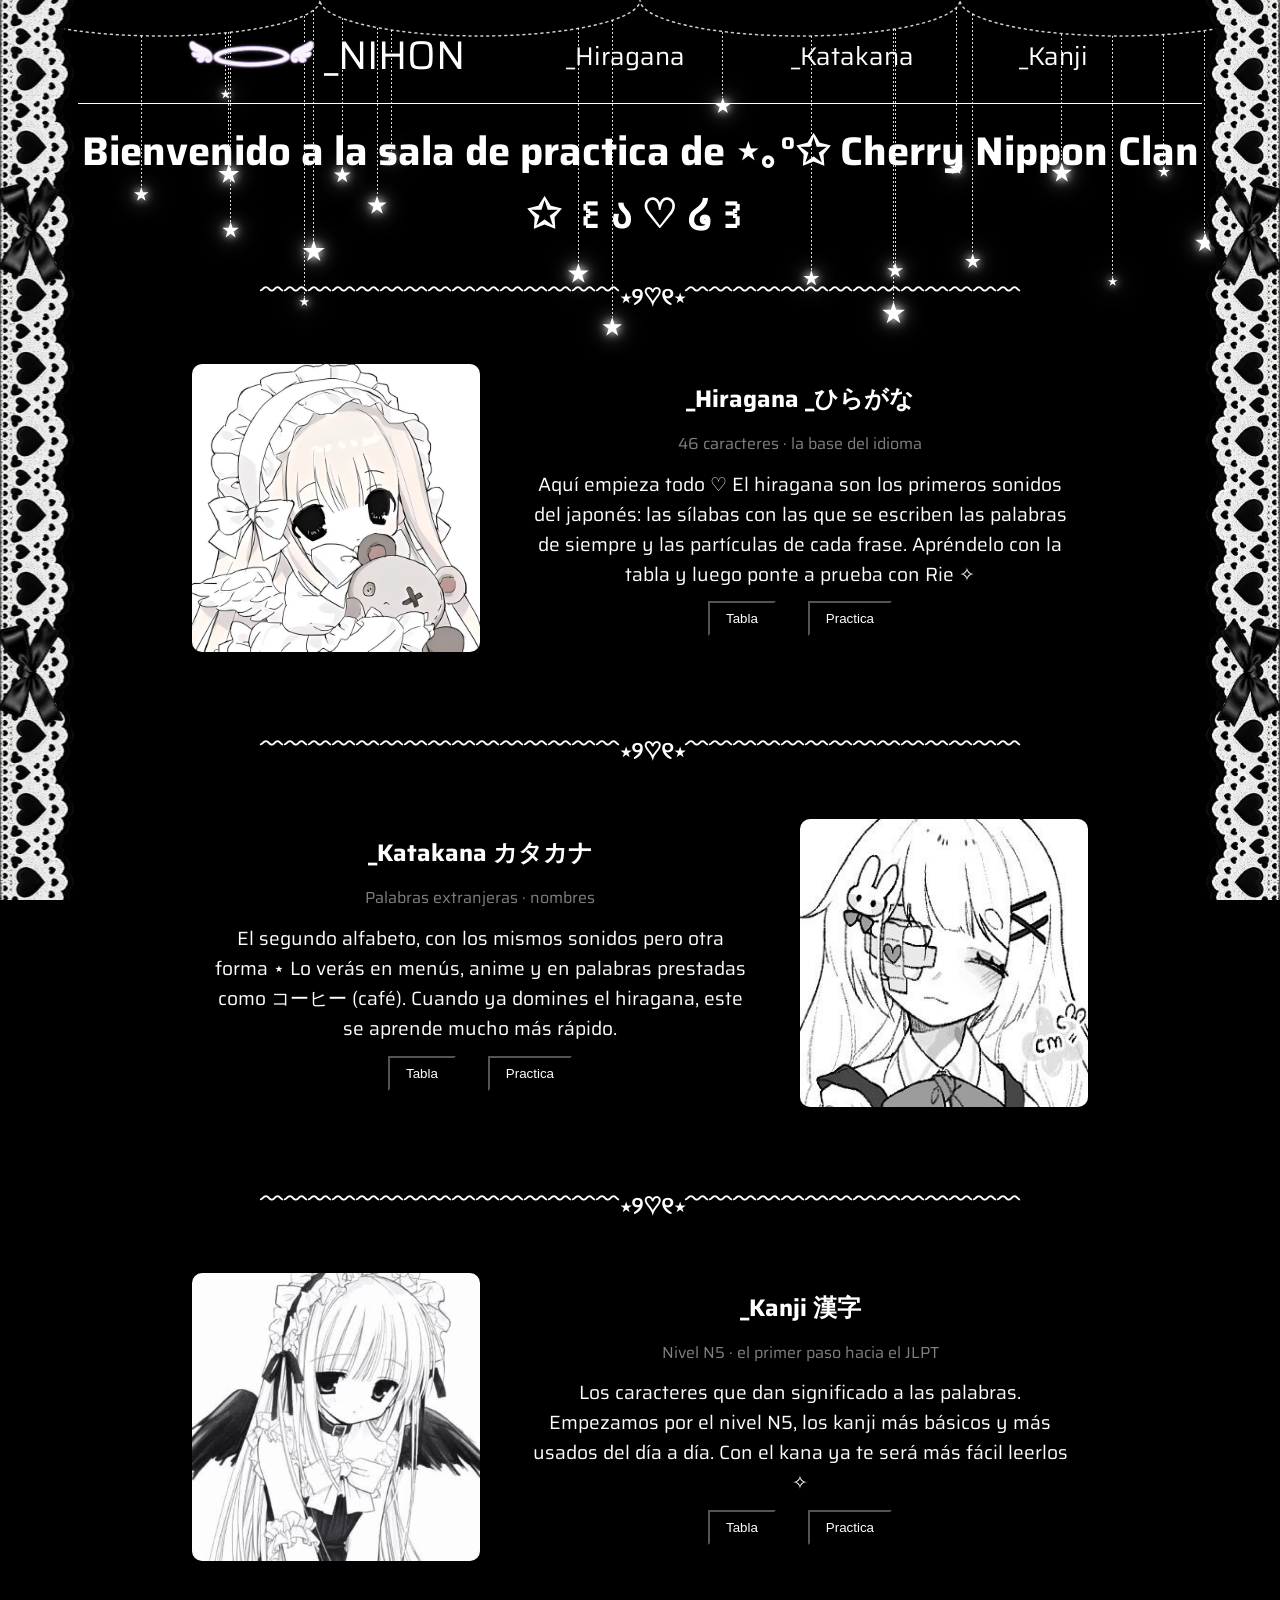
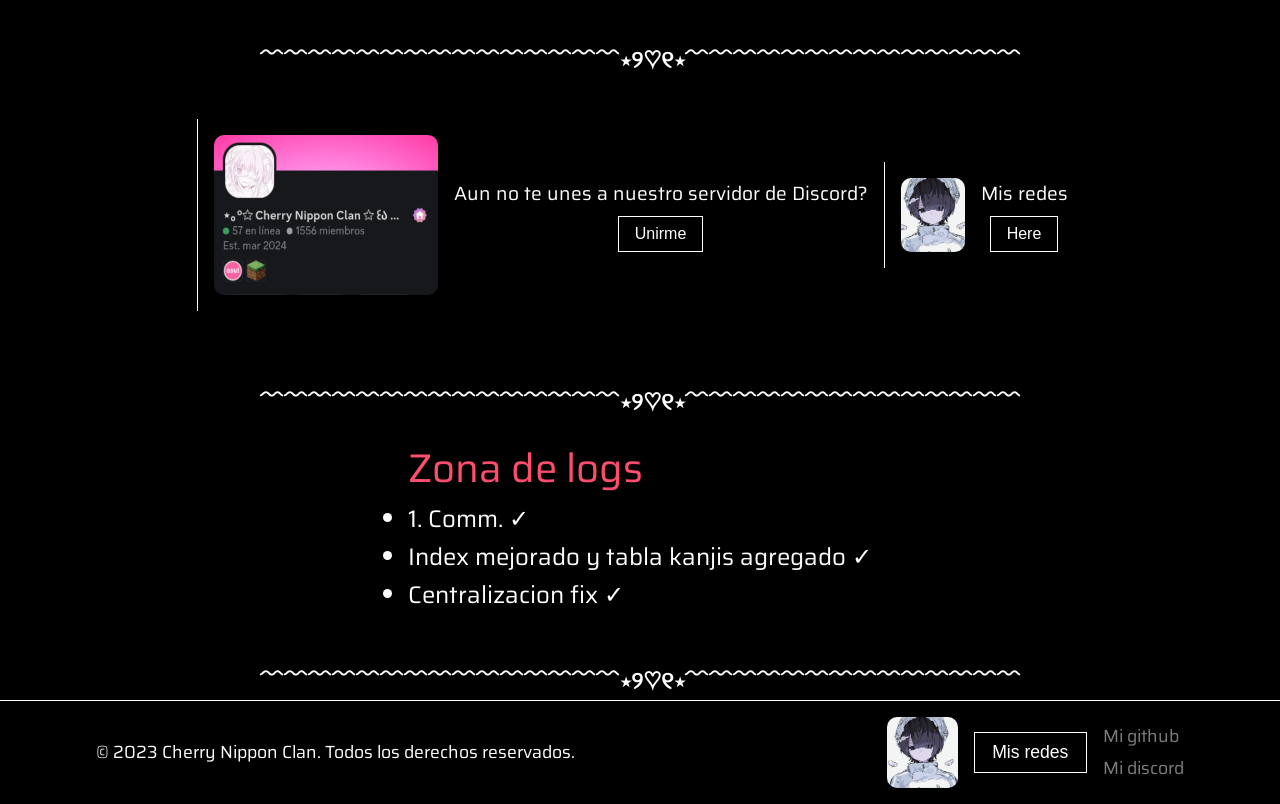
==== commit 811353a4: "logs agregados" ====
--- a/index.html
+++ b/index.html
@@ -124,6 +124,17 @@
             </div>
         </div>
 
+        <h4>﹌﹌﹌﹌﹌﹌﹌﹌﹌﹌﹌﹌﹌﹌﹌⋆୨♡୧⋆﹌﹌﹌﹌﹌﹌﹌﹌﹌﹌﹌﹌﹌﹌</h4> 
+        <div class="logs">
+            <span>Zona de logs</span>
+            <ul>
+                <li>1. Comm. ✓</li>
+                <li>Index mejorado y tabla kanjis agregado ✓</li>
+                <li>Centralizacion fix ✓</li>
+            </ul>
+        </div>
+        <h4>﹌﹌﹌﹌﹌﹌﹌﹌﹌﹌﹌﹌﹌﹌﹌⋆୨♡୧⋆﹌﹌﹌﹌﹌﹌﹌﹌﹌﹌﹌﹌﹌﹌</h4> 
+
     </main>
 
     <footer>
--- a/style.css
+++ b/style.css
@@ -425,6 +425,9 @@
   overflow: hidden;
   padding-top: 2rem;
   text-align: center;
+  width: 100%;                   /* no dejar que crezca al ancho del texto */
+  display: flex;                 /* si el texto no cabe, se recorta parejo por ambos lados */
+  justify-content: center;
 }
 
 .contain_tarjetas {
@@ -608,6 +611,19 @@
     flex-direction: column;
   }
   }
+
+/* Logs temporales ========================================*/
+.logs {
+  padding: 1rem;
+  span {
+    font-size: clamp(1.5rem, 5vw, 2.5rem);
+    color: #ff4d6d;
+  }
+  ul {
+    color: var(--color-text);
+    font-size: clamp(1.1rem, 3vw, 1.5rem);
+  }
+}
 
 
 /* ============================================================ */
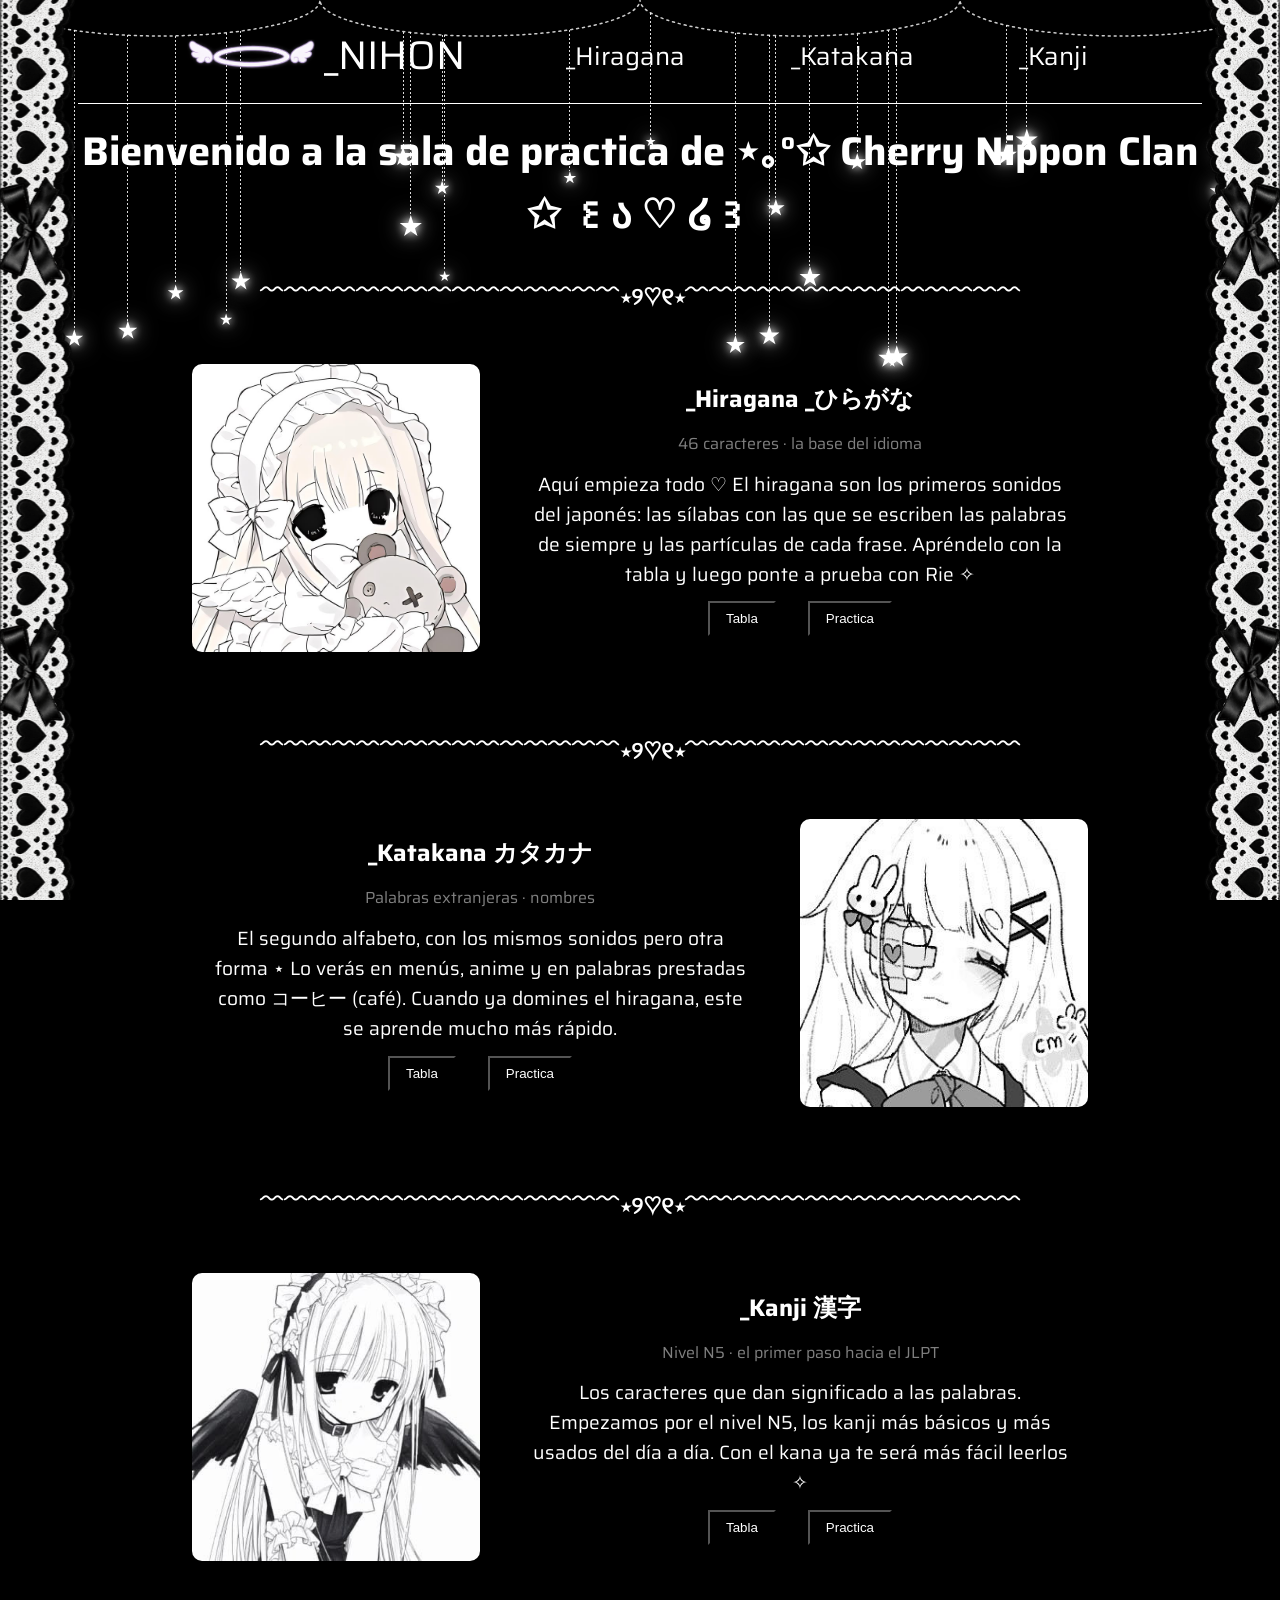
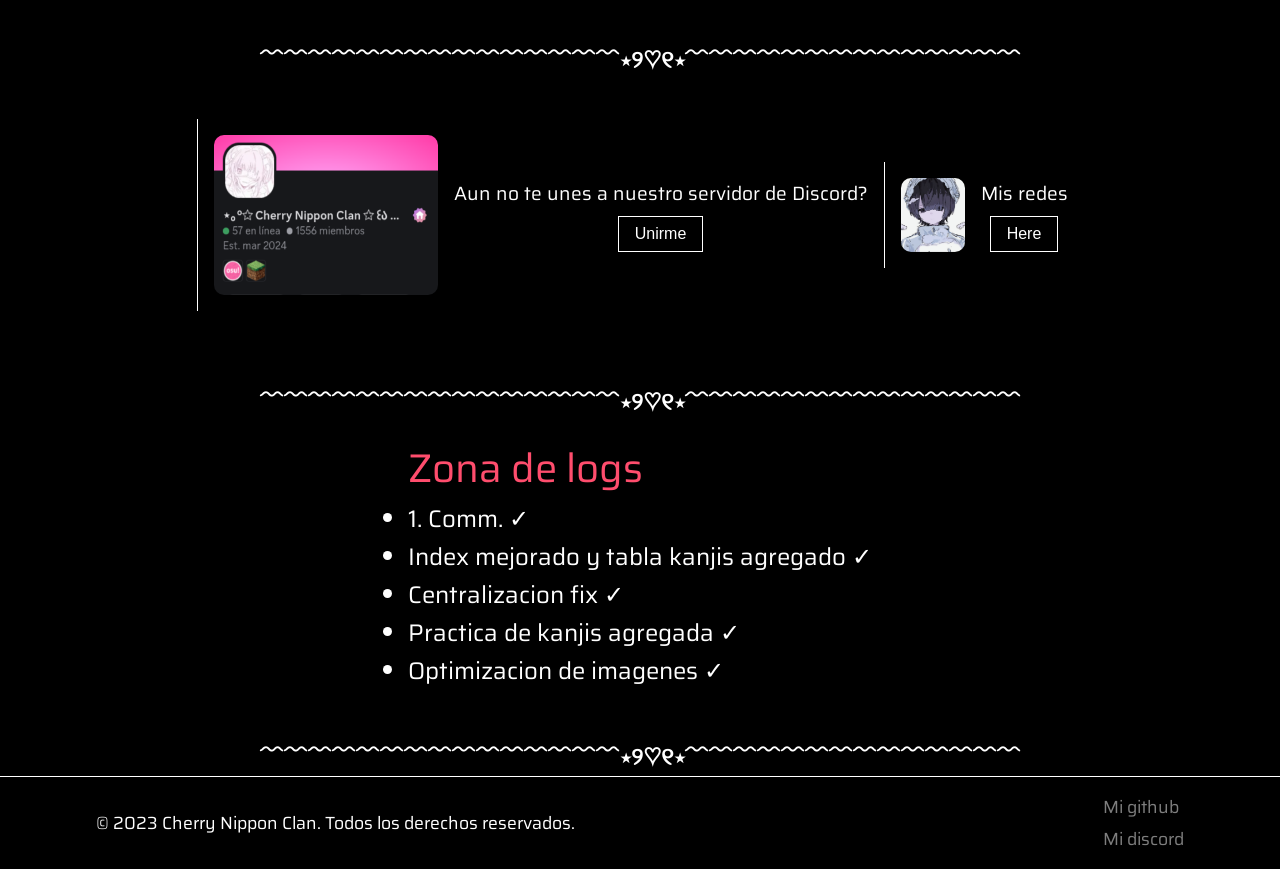
==== commit f747ed66: "Practica de kanjis agregada y optimizacion de imagenes" ====
--- a/index.html
+++ b/index.html
@@ -72,8 +72,8 @@
                     <span>46 caracteres · la base del idioma</span>
                     <p>Aquí empieza todo ♡ El hiragana son los primeros sonidos del japonés: las sílabas con las que se escriben las palabras de siempre y las partículas de cada frase. Apréndelo con la tabla y luego ponte a prueba con Rie ✧</p>
                     <div class="info_tarj_buttons">
-                        <button>Tabla</button>
-                        <button>Practica</button>
+                        <button><a href="hiragana_tabla.html">Tabla</a></button>
+                        <button><a href="practica_hiragana.html">Practica</a></button>
                     </div>
                 </div>
             </div>
@@ -85,8 +85,8 @@
                     <span>Palabras extranjeras · nombres</span>
                     <p>El segundo alfabeto, con los mismos sonidos pero otra forma ⋆ Lo verás en menús, anime y en palabras prestadas como コーヒー (café). Cuando ya domines el hiragana, este se aprende mucho más rápido.</p>
                     <div class="info_tarj_buttons">
-                        <button>Tabla</button>
-                        <button>Practica</button>
+                        <button><a href="katakana_tabla.html">Tabla</a></button>
+                        <button><a href="practica_katakana.html">Practica</a></button>
                     </div>
                 </div>
             </div>
@@ -98,8 +98,8 @@
                     <span>Nivel N5 · el primer paso hacia el JLPT</span>
                     <p>Los caracteres que dan significado a las palabras. Empezamos por el nivel N5, los kanji más básicos y más usados del día a día. Con el kana ya te será más fácil leerlos ✧</p>
                     <div class="info_tarj_buttons">
-                        <button>Tabla</button>
-                        <button>Practica</button>
+                        <button><a href="kanji_tabla.html">Tabla</a></button>
+                        <button><a href="practica_kanji.html">Practica</a></button>
                     </div>
                 </div>
             </div>
@@ -112,7 +112,7 @@
                 <img class="img_discord" src="images/Ban_Disc.png" alt="Logo de discord del grupo">
                 <div class="credits_link">
                     <span>Aun no te unes a nuestro servidor de Discord?</span>
-                    <button><a href="">Unirme</a></button>
+                    <button><a href="https://discord.gg/WpMdsNX3x2">Unirme</a></button>
                 </div>
             </div>
             <div class="credits">
@@ -131,6 +131,8 @@
                 <li>1. Comm. ✓</li>
                 <li>Index mejorado y tabla kanjis agregado ✓</li>
                 <li>Centralizacion fix ✓</li>
+                <li>Practica de kanjis agregada ✓</li>
+                <li>Optimizacion de imagenes ✓</li>
             </ul>
         </div>
         <h4>﹌﹌﹌﹌﹌﹌﹌﹌﹌﹌﹌﹌﹌﹌﹌⋆୨♡୧⋆﹌﹌﹌﹌﹌﹌﹌﹌﹌﹌﹌﹌﹌﹌</h4> 
@@ -140,10 +142,6 @@
     <footer>
         <span class="copyright">© 2023 Cherry Nippon Clan. Todos los derechos reservados.</span>
         <div class="contain_footer">
-            <div class="footer_img">
-                <img src="images/mi_pfp.jpg" alt="Mi pfp">
-                <button><a href="https://yukki-g.github.io/MiBio/">Mis redes</a></button>
-            </div>
             <div class="footer_links">
                 <a href="https://github.com/Yukki-G"> Mi github</a>
                 <a href=""> Mi discord</a>
--- a/style.css
+++ b/style.css
@@ -491,13 +491,20 @@
     margin: 1px solid var(--color-line);
     background: transparent;
     padding: 0.5rem 1rem;
-  }
-
-  button:hover {
-    background-color: #fff;
-    color: #000;
-    transform: all 0.3s ease;
-  }
+    cursor: pointer;
+
+    a {
+      text-decoration: none;
+      color: var(--color-text);
+    }
+  }
+}
+
+.tarjeta_texto button:hover {
+  background-color: #fff;
+}
+.tarjeta_texto a:hover {
+  color: #000;
 }
 
 .info_tarj_buttons {
@@ -517,10 +524,6 @@
         flex-direction: column;
         
     }
-
-/*    .tarjeta img {
-        width: min(100%, 300px);
-    } */
 
     .tarjeta_texto {
         flex: none;
@@ -961,7 +964,6 @@
 /* ============================================================ */
 /* === Practica (hiragana / katakana) ========================= */
 /* ============================================================ */
-/* Pega todo esto al final de style.css */
 
 :root {
   --color-acierto: #ff8fc7;
@@ -976,7 +978,6 @@
   80%      { transform: translateX(5px); }
 }
 
-/* Para que el atributo hidden funcione aunque el elemento tenga display */
 .practica [hidden] {
   display: none !important;
 }
@@ -1205,7 +1206,7 @@
   border: none;
 
   legend {
-    float: left;                 /* para que quede en la misma linea que los chips */
+    float: left;                
     margin-right: 0.6rem;
     padding: 0;
     color: var(--color-text);
@@ -1305,7 +1306,7 @@
 
 
 /* ============================================================ */
-/* === Practica (hiragana / katakana) ========================= */
+/* === Kanjis tabla ========================= */
 /* ============================================================ */
 
 /* Informacion principal ====================================== */
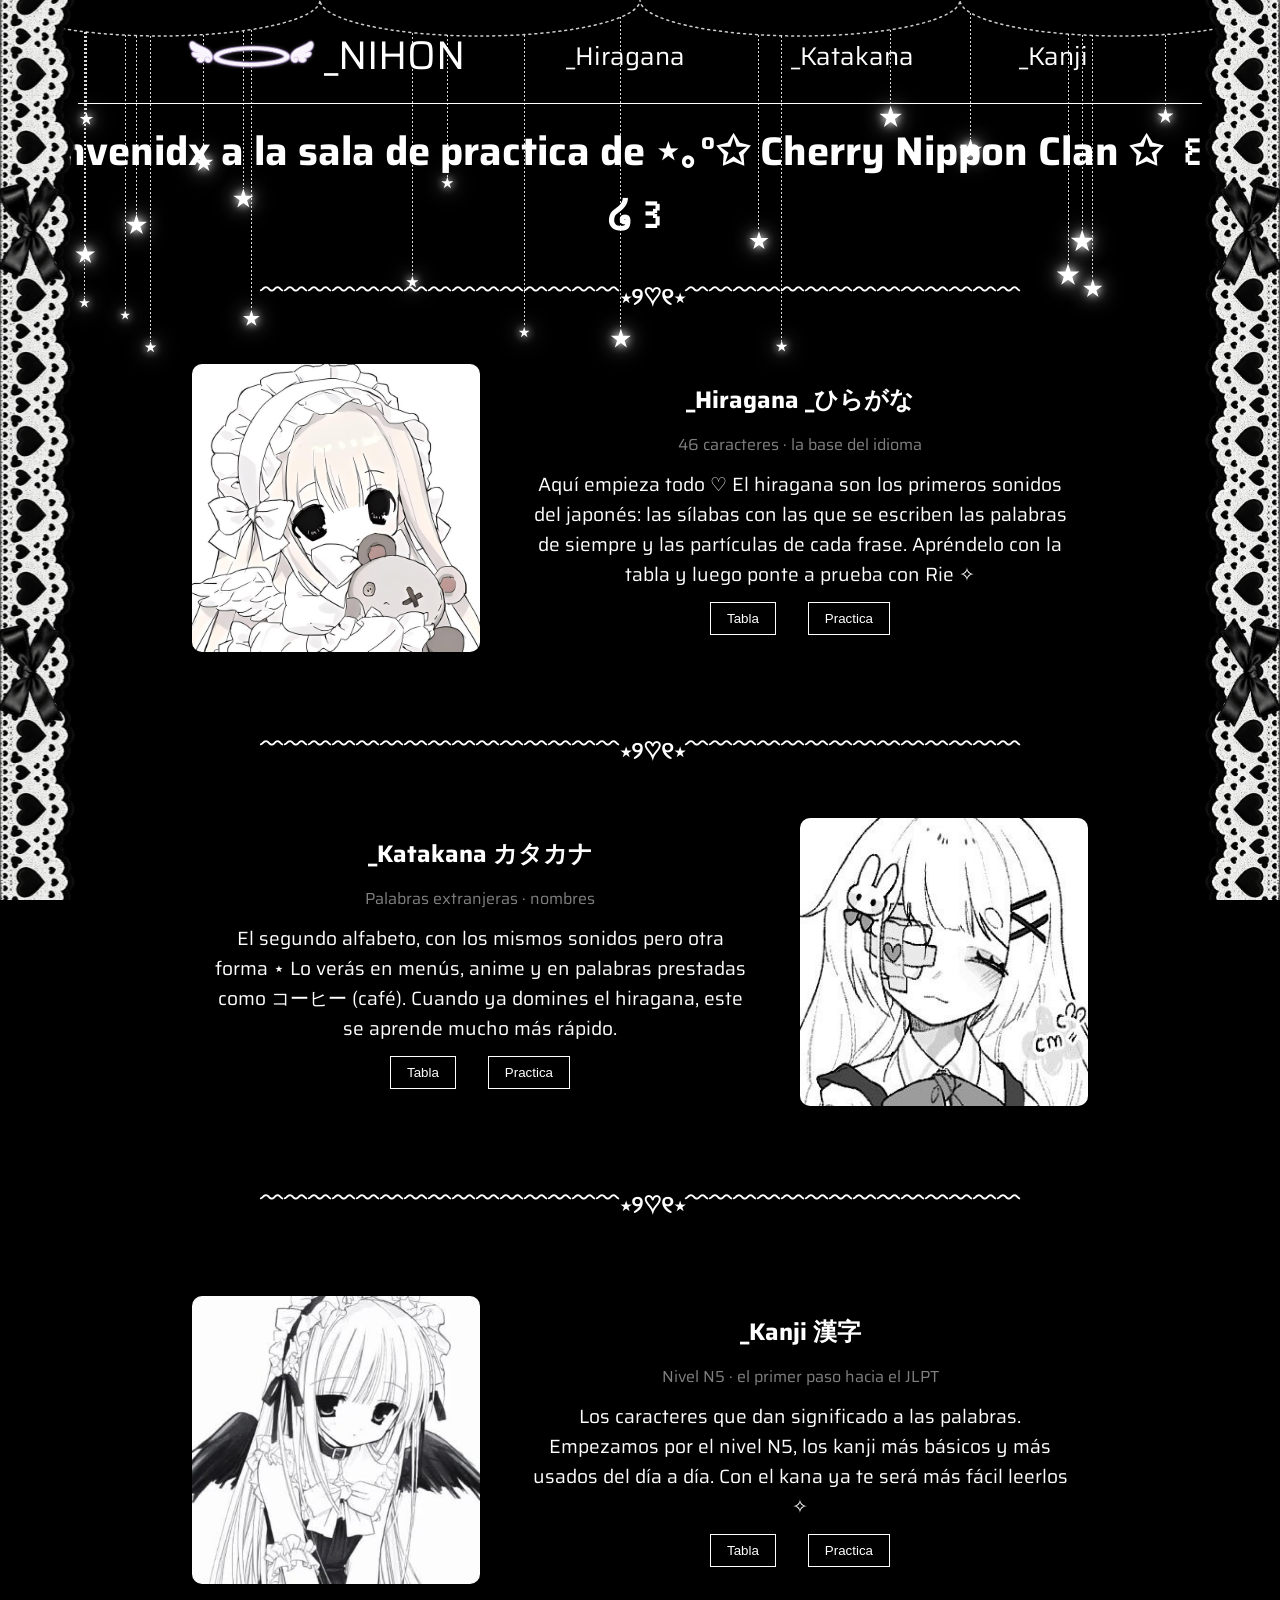
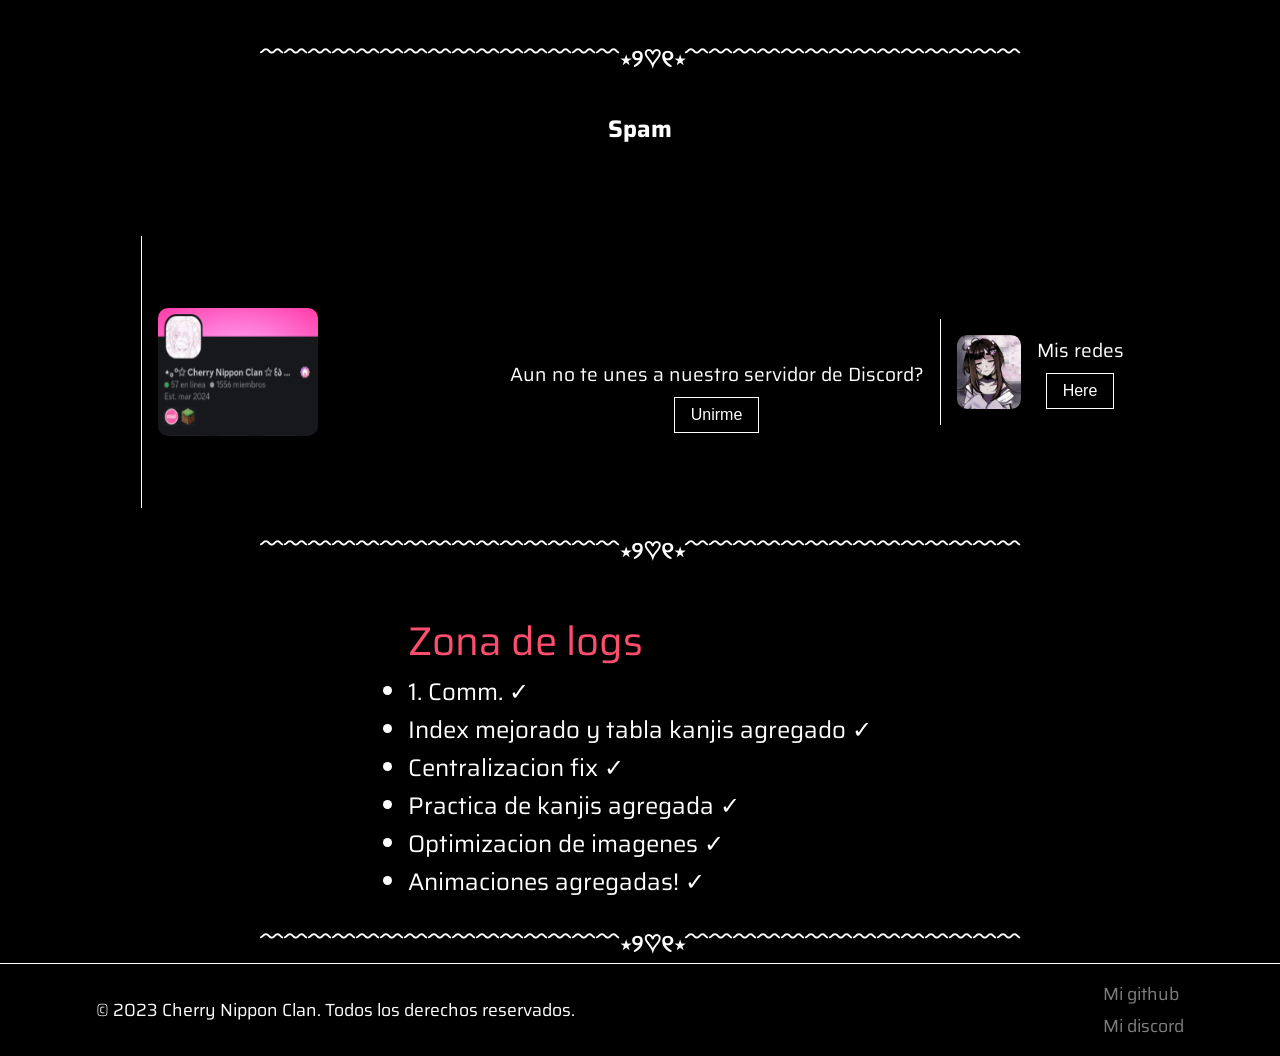
==== commit db71c85a: "Animaciones agregadas" ====
--- a/index.html
+++ b/index.html
@@ -60,82 +60,87 @@
         </div>
     </nav>
 
-    <h2 class="bienv">Bienvenido a la sala de practica de ⋆｡°✩ Cherry Nippon Clan ✩ ꒰ა ♡ ໒꒱</h2>
+    <h2 class="bienv aparece aparece--escribe aparece--ajustado">Bienvenidx a la sala de practica de ⋆｡°✩ Cherry Nippon Clan ✩ ꒰ა ♡ ໒꒱</h2>
 
     <main>
-        <div class="contain_tarjetas">
-            <h4>﹌﹌﹌﹌﹌﹌﹌﹌﹌﹌﹌﹌﹌﹌﹌⋆୨♡୧⋆﹌﹌﹌﹌﹌﹌﹌﹌﹌﹌﹌﹌﹌﹌</h4> 
-            <div class="tarjeta">
+        <div class="contain_tarjetas aparece">
+            <h4 class="aparece aparece--escribe aparece--ajustado">﹌﹌﹌﹌﹌﹌﹌﹌﹌﹌﹌﹌﹌﹌﹌⋆୨♡୧⋆﹌﹌﹌﹌﹌﹌﹌﹌﹌﹌﹌﹌﹌﹌</h4> 
+            <div class="tarjeta aparece">
                 <img src="images/ban4.jpg" alt="Imagen del parrafo">
                 <div class="tarjeta_texto">
                     <h6>_Hiragana _ひらがな</h6>
                     <span>46 caracteres · la base del idioma</span>
                     <p>Aquí empieza todo ♡ El hiragana son los primeros sonidos del japonés: las sílabas con las que se escriben las palabras de siempre y las partículas de cada frase. Apréndelo con la tabla y luego ponte a prueba con Rie ✧</p>
                     <div class="info_tarj_buttons">
-                        <button><a href="hiragana_tabla.html">Tabla</a></button>
-                        <button><a href="practica_hiragana.html">Practica</a></button>
+                        <button class="liquido"><a href="hiragana_tabla.html">Tabla</a></button>
+                        <button class="liquido"><a href="practica_hiragana.html">Practica</a></button>
                     </div>
                 </div>
             </div>
-            <h4>﹌﹌﹌﹌﹌﹌﹌﹌﹌﹌﹌﹌﹌﹌﹌⋆୨♡୧⋆﹌﹌﹌﹌﹌﹌﹌﹌﹌﹌﹌﹌﹌﹌</h4> 
-            <div class="tarjeta" id="tarjeta_reverse">
+            <h4 class="aaparece aparece--escribe aparece--ajustado">﹌﹌﹌﹌﹌﹌﹌﹌﹌﹌﹌﹌﹌﹌﹌⋆୨♡୧⋆﹌﹌﹌﹌﹌﹌﹌﹌﹌﹌﹌﹌﹌﹌</h4> 
+            <div class="tarjeta aparece" id="tarjeta_reverse">
                 <img src="images/ban5.jpg" alt="Imagen del parrafo">
                 <div class="tarjeta_texto">
                     <h6>_Katakana カタカナ</h6>
                     <span>Palabras extranjeras · nombres</span>
                     <p>El segundo alfabeto, con los mismos sonidos pero otra forma ⋆ Lo verás en menús, anime y en palabras prestadas como コーヒー (café). Cuando ya domines el hiragana, este se aprende mucho más rápido.</p>
                     <div class="info_tarj_buttons">
-                        <button><a href="katakana_tabla.html">Tabla</a></button>
-                        <button><a href="practica_katakana.html">Practica</a></button>
+                        <button class="liquido"><a href="katakana_tabla.html">Tabla</a></button>
+                        <button class="liquido"><a href="practica_katakana.html">Practica</a></button>
                     </div>
                 </div>
             </div>
-            <h4>﹌﹌﹌﹌﹌﹌﹌﹌﹌﹌﹌﹌﹌﹌﹌⋆୨♡୧⋆﹌﹌﹌﹌﹌﹌﹌﹌﹌﹌﹌﹌﹌﹌</h4> 
-            <div class="tarjeta">
+            <h4 class="aparece aparece--escribe aparece--ajustado">﹌﹌﹌﹌﹌﹌﹌﹌﹌﹌﹌﹌﹌﹌﹌⋆୨♡୧⋆﹌﹌﹌﹌﹌﹌﹌﹌﹌﹌﹌﹌﹌﹌</h4> 
+            <div class="tarjeta aparece">
                 <img src="images/ban6.jpg" alt="Imagen del parrafo">
                 <div class="tarjeta_texto">
                     <h6>_Kanji 漢字</h6>
                     <span>Nivel N5 · el primer paso hacia el JLPT</span>
                     <p>Los caracteres que dan significado a las palabras. Empezamos por el nivel N5, los kanji más básicos y más usados del día a día. Con el kana ya te será más fácil leerlos ✧</p>
                     <div class="info_tarj_buttons">
-                        <button><a href="kanji_tabla.html">Tabla</a></button>
-                        <button><a href="practica_kanji.html">Practica</a></button>
+                        <button class="liquido"><a href="kanji_tabla.html">Tabla</a></button>
+                        <button class="liquido"><a href="practica_kanji.html">Practica</a></button>
                     </div>
                 </div>
             </div>
         </div>
 
-        <h4>﹌﹌﹌﹌﹌﹌﹌﹌﹌﹌﹌﹌﹌﹌﹌⋆୨♡୧⋆﹌﹌﹌﹌﹌﹌﹌﹌﹌﹌﹌﹌﹌﹌</h4> 
+        <h4 class="aparece aparece--escribe aparece--ajustado">﹌﹌﹌﹌﹌﹌﹌﹌﹌﹌﹌﹌﹌﹌﹌⋆୨♡୧⋆﹌﹌﹌﹌﹌﹌﹌﹌﹌﹌﹌﹌﹌﹌</h4> 
+        <h4>Spam</h4> 
 
-        <div class="credits_contain">
-            <div class="credits">
-                <img class="img_discord" src="images/Ban_Disc.png" alt="Logo de discord del grupo">
-                <div class="credits_link">
+        <div class="credits_contain aparece">
+            <div class="credits aparece">
+                <div id="contain_iframe_discord">
+                    <img class="img_discord" src="images/Ban_Disc.png" alt="Logo de discord del grupo">
+                    <iframe id="iframe_discord" src="https://discordapp.com/widget?id=1222655121687580753&theme=dark" width="350" height="500" allowtransparency="true" frameborder="0" sandbox="allow-popups allow-popups-to-escape-sandbox allow-same-origin allow-scripts"></iframe>
+                </div>
+                <div class="credits_link aparece">
                     <span>Aun no te unes a nuestro servidor de Discord?</span>
-                    <button><a href="https://discord.gg/WpMdsNX3x2">Unirme</a></button>
+                    <button class="liquido"><a href="https://discord.gg/WpMdsNX3x2">Unirme</a></button>
                 </div>
             </div>
-            <div class="credits">
+            <div class="credits aparece">
                 <img class="img_pfp_credits" src="images/mi_pfp.jpg" alt="Mi pfp">
                 <div class="credits_link">
                     <span>Mis redes</span>
-                    <button><a href="https://yukki-g.github.io/MiBio/">Here</a></button>
+                    <button class="liquido"><a href="https://yukki-g.github.io/MiBio/">Here</a></button>
                 </div>
             </div>
         </div>
 
-        <h4>﹌﹌﹌﹌﹌﹌﹌﹌﹌﹌﹌﹌﹌﹌﹌⋆୨♡୧⋆﹌﹌﹌﹌﹌﹌﹌﹌﹌﹌﹌﹌﹌﹌</h4> 
-        <div class="logs">
-            <span>Zona de logs</span>
+        <h4 class="aparece aparece--escribe aparece--ajustado">﹌﹌﹌﹌﹌﹌﹌﹌﹌﹌﹌﹌﹌﹌﹌⋆୨♡୧⋆﹌﹌﹌﹌﹌﹌﹌﹌﹌﹌﹌﹌﹌﹌</h4> 
+        <div class="logs aparece">
+            <span class="aparece aparece--escribe aparece--ajustado">Zona de logs</span>
             <ul>
                 <li>1. Comm. ✓</li>
                 <li>Index mejorado y tabla kanjis agregado ✓</li>
                 <li>Centralizacion fix ✓</li>
                 <li>Practica de kanjis agregada ✓</li>
                 <li>Optimizacion de imagenes ✓</li>
+                <li>Animaciones agregadas! ✓</li>
             </ul>
         </div>
-        <h4>﹌﹌﹌﹌﹌﹌﹌﹌﹌﹌﹌﹌﹌﹌﹌⋆୨♡୧⋆﹌﹌﹌﹌﹌﹌﹌﹌﹌﹌﹌﹌﹌﹌</h4> 
+        <h4 class="aparece aparece--escribe aparece--ajustado">﹌﹌﹌﹌﹌﹌﹌﹌﹌﹌﹌﹌﹌﹌﹌⋆୨♡୧⋆﹌﹌﹌﹌﹌﹌﹌﹌﹌﹌﹌﹌﹌﹌</h4> 
 
     </main>
 
--- a/style.css
+++ b/style.css
@@ -3,6 +3,8 @@
   --color-text: #fff;
   --color-line: #fff;
   --ancho-marco: clamp(24px, 6vw, 80px);
+  --liquido-color: #ffffff;
+  --liquido-texto: #ff45a2;
 }
 
 /* Creacion de animaciones */
@@ -29,6 +31,20 @@
   100% { transform: translateY(0); }
 }
 
+@keyframes aparecer {
+  from { opacity: 0; translate: 0 var(--aparece-dist, 24px); }
+  to   { opacity: 1; translate: 0 0; }
+}
+
+@keyframes escribir {
+  from { --escribe-p: 0%; }
+  to   { --escribe-p: 120%; }
+}
+
+@keyframes brillo-caer {
+  0%   { opacity: 1; transform: translate(0, 0) rotate(0deg) scale(1); }
+  100% { opacity: 0; transform: translate(var(--dx), var(--dy)) rotate(var(--giro)) scale(0.2); }
+}
 
 
 /* Zona principal */
@@ -118,7 +134,6 @@
 }
 
 
-/* Respeta a quien prefiere sin animaciones */
 @media (prefers-reduced-motion: reduce) {
   .hilo, .estrella { animation: none; }
 }
@@ -128,7 +143,7 @@
 .fugaz {
   position: absolute;
   transform-origin: left center;
-  transform: rotate(var(--ang));      /* inclinación de la trayectoria */
+  transform: rotate(var(--ang));     
   pointer-events: none;
 }
 
@@ -150,7 +165,7 @@
 
 /* El carácter ✧ al frente */
 .fugaz-cabeza {
-  margin-left: -0.35em;               /* para que la cola salga del centro de la estrella */
+  margin-left: -0.35em;              
   font-size: var(--tam);
   line-height: 1;
   color: #fff;
@@ -257,6 +272,11 @@
   font-size: 1.6rem;
   color: var(--color-text);
   cursor: pointer;
+  transition: color 0.2s;
+}
+
+.listnav_title:hover {
+  color: #ff45a2;
 }
 
 /* ---------- Submenú (Tabla / Practica) ---------- */
@@ -292,9 +312,10 @@
 .submenu a:hover,
 .submenu a:focus-visible {
   text-decoration: underline;
-}
-
-/* Mostrar con mouse (solo dispositivos con hover real) o con teclado */
+  color: #ff45a2;
+  font-size: 2rem;
+}
+
 @media (hover: hover) {
   .dropdown:hover > .submenu {
     opacity: 1;
@@ -348,7 +369,6 @@
     display: inline-flex;
   }
 
-  /* El menú pasa a ser un panel que baja debajo de la barra */
   .listnav {
     display: none;
     position: absolute;
@@ -425,8 +445,8 @@
   overflow: hidden;
   padding-top: 2rem;
   text-align: center;
-  width: 100%;                   /* no dejar que crezca al ancho del texto */
-  display: flex;                 /* si el texto no cabe, se recorta parejo por ambos lados */
+  width: 100%;                   
+  display: flex;                
   justify-content: center;
 }
 
@@ -435,7 +455,7 @@
   align-items: center;
   justify-content: center;
   flex-direction: column;
-  width: min(100%, 56rem);       /* mismo ancho para las 3 tarjetas */
+  width: min(100%, 56rem);       
 }
 
 .tarjeta {
@@ -452,15 +472,15 @@
     width: clamp(18rem, 10vw, 55rem);
     height: clamp(18rem, 10vw, 55rem);
     border-radius: 10px;
-    flex-shrink: 0;              /* que el texto no la encoja */
+    flex-shrink: 0;            
   }
 }
 
 /* Informacion de la tarjeta hijo */
 .tarjeta_texto {
-  flex: 1 1 0;                   /* ocupa todo el espacio que deja la imagen */
+  flex: 1 1 0;                  
   min-width: 0;
-  min-height: clamp(18rem, 10vw, 55rem);   /* misma altura que la imagen */
+  min-height: clamp(18rem, 10vw, 55rem);   
   padding: 1rem;
   display: flex;
   align-items: center;
@@ -488,7 +508,7 @@
 
   button {
     color: var(--color-text);
-    margin: 1px solid var(--color-line);
+    border: 1px solid var(--color-line);
     background: transparent;
     padding: 0.5rem 1rem;
     cursor: pointer;
@@ -500,12 +520,12 @@
   }
 }
 
-.tarjeta_texto button:hover {
+/*.tarjeta_texto button:hover {
   background-color: #fff;
 }
 .tarjeta_texto a:hover {
   color: #000;
-}
+}*/
 
 .info_tarj_buttons {
   display: flex;
@@ -563,8 +583,8 @@
 }
 
 .img_discord {
-  width: 14rem;
-  height: 10rem;
+  width: clamp(10rem, 10vw, 15rem);
+  height: clamp(8rem, 8vw, 10rem);
   border-radius: 10px;
 }
 
@@ -602,16 +622,26 @@
   }
 }
 
-.credits_link button:hover {
-  background-color: #fff;
-}
-.credits_link a:hover {
-  color: #000;
+
+#contain_iframe_discord {
+  display: flex;
+  align-items: center;
+  justify-content: center;
+  gap: 1rem;
+}
+
+#iframe_discord {
+  width: clamp(10rem, 10vw, 17rem);
+  height: clamp(15rem, 15vw, 20rem);
 }
 
 @media (max-width: 768px) {
   .credits_contain{
     flex-direction: column;
+
+  #contain_iframe_discord {
+    flex-direction: column-reverse;
+  }
   }
   }
 
@@ -679,16 +709,16 @@
     font-size: clamp(0.8rem, 0.6rem + 0.8vw, 1.1rem);
     transition: all 0.3s ease;    
 
-    a {
+/*    a {
       color: var(--color-text);
       text-decoration: none;
-    }
-  }
-
-  button:hover {
+    } */
+  }
+
+/*  button:hover {
     background: #fff;
     color: #000;
-  }
+  } */
 }
 
 .footer_links {
@@ -703,7 +733,7 @@
   }
 
   a:hover {
-    color: var(--color-text);
+    color: #ff4d6d;
     text-decoration: underline;
   }
 }
@@ -1306,7 +1336,7 @@
 
 
 /* ============================================================ */
-/* === Kanjis tabla ========================= */
+/* === Kanjis tabla =========================================== */
 /* ============================================================ */
 
 /* Informacion principal ====================================== */
@@ -1370,7 +1400,7 @@
 }
 
 .tabla_kanjis_tittle {
-  color: var(--color-text);
+  color: #ff8fc7;
   font-size: clamp(1.2rem, 5vw, 1.8rem);
   padding: 1rem;
   scroll-margin-top: 1.5rem;
@@ -1477,4 +1507,214 @@
   html {
     scroll-behavior: auto;
   }
+}
+
+
+
+
+
+
+
+
+
+
+
+
+
+
+
+
+
+
+
+
+
+
+
+
+
+
+
+
+
+
+
+
+
+
+
+
+
+/* ============================================================ */
+/* === Practica de kanji ====================================== */
+/* ============================================================ */
+
+.practica_opciones--texto .practica_opcion {
+  padding: 0.9em 0.6em;
+  font-size: clamp(1rem, 4vw, 1.2rem);
+  line-height: 1.2;
+}
+
+.practica_detalle {
+  min-height: 1.4em;
+  max-width: 100%;
+  color: var(--color-text);
+  opacity: 0.85;
+  font-size: clamp(0.8rem, 3.2vw, 1rem);
+  line-height: 1.5;
+  text-align: center;
+}
+
+
+
+
+
+
+
+
+
+
+
+
+
+
+
+
+/* ============================================================ */
+/* === Zona de animaciones finales ============================ */
+/* ============================================================ */
+
+/* ===== Boton con efecto "liquido que sube" ===== */
+.liquido {
+  position: relative;
+  overflow: hidden;            
+  z-index: 0;                    
+  background: none;
+  transition: color 0.5s ease;
+}
+
+.liquido::before {
+  content: "";
+  position: absolute;
+  z-index: -1;                
+  left: -25%;
+  width: 150%;                
+  top: 100%;                     
+  height: 250%;
+  background: var(--liquido-color, #fff);
+  border-radius: 50% 50% 0 0 / 22% 22% 0 0;  
+  transition: top 0.6s ease;
+}
+
+.liquido:hover:not(:disabled),
+.liquido:active:not(:disabled) {
+  color: var(--liquido-texto, #000);
+}
+
+.liquido:hover:not(:disabled)::before,
+.liquido:active:not(:disabled)::before {
+  top: -70%;                   
+}
+
+.liquido a {
+  color: var(--color-text);
+  text-decoration: none;
+}
+
+.liquido a:hover {
+  color: var(--liquido-texto);
+}
+
+@media (prefers-reduced-motion: reduce) {
+  .liquido,
+  .liquido::before {
+    transition: none;
+  }
+}
+
+
+
+/* ===== Contenido que aparece al hacer scroll ===== */
+.aparece:not(.visible) {
+  opacity: 0;
+  translate: 0 var(--aparece-dist, 24px);
+}
+
+.aparece.visible {
+  animation: aparecer 0.7s ease-out backwards;
+  animation-delay: var(--retraso, 0s);
+}
+
+.aparece--baja {
+  --aparece-dist: -24px;
+}
+
+@media (scripting: none) {
+  .aparece:not(.visible) { opacity: 1; translate: none; }
+}
+
+@media (prefers-reduced-motion: reduce) {
+  .aparece:not(.visible) { opacity: 1; translate: none; }
+  .aparece.visible { animation: none; }
+}
+
+/* Los <span> son "en linea" y el navegador ignora translate en ellos: que se comporten como caja */
+span.aparece {
+  display: inline-block;
+}
+
+
+
+
+/* ===== Texto que aparece de izquierda a derecha (agregar despues de style_aparece.css) ===== */
+@property --escribe-p {
+  syntax: "<percentage>";
+  inherits: false;
+  initial-value: 120%;
+}
+
+.aparece--escribe {
+  --aparece-dist: 0px;                       
+  -webkit-mask-image: linear-gradient(90deg, #000 calc(var(--escribe-p) - 20%), transparent var(--escribe-p));
+          mask-image: linear-gradient(90deg, #000 calc(var(--escribe-p) - 20%), transparent var(--escribe-p));
+}
+
+.aparece--escribe.visible {
+  animation-name: escribir;
+  animation-duration: var(--escribe-dur, 1.6s);    
+  animation-timing-function: cubic-bezier(0.3, 0.1, 0.3, 1);
+}
+
+/* Para textos de una linea, que la caja mida lo que mide el texto */
+.aparece--ajustado {
+  width: fit-content;
+  max-width: 100%;
+  margin-inline: auto;
+}
+
+@media (prefers-reduced-motion: reduce) {
+  .aparece--escribe { -webkit-mask-image: none; mask-image: none; }
+}
+
+
+
+
+
+
+/* ============================================================ */
+/* === Rastro de brillitos del cursor ========================= */
+/* ============================================================ */
+
+.brillo {
+  position: fixed;                 
+  z-index: 10000;                  
+  pointer-events: none;           
+  user-select: none;
+  translate: -50% -50%;           
+  font-size: var(--tam);
+  line-height: 1;
+  color: var(--color-brillo, #fff);
+  font-family: "Segoe UI Symbol", "Noto Sans Symbols 2", "Apple Symbols", sans-serif;
+  text-shadow: 0 0 6px currentColor, 0 0 14px currentColor;
+  animation: brillo-caer var(--dur) ease-out forwards;
 }
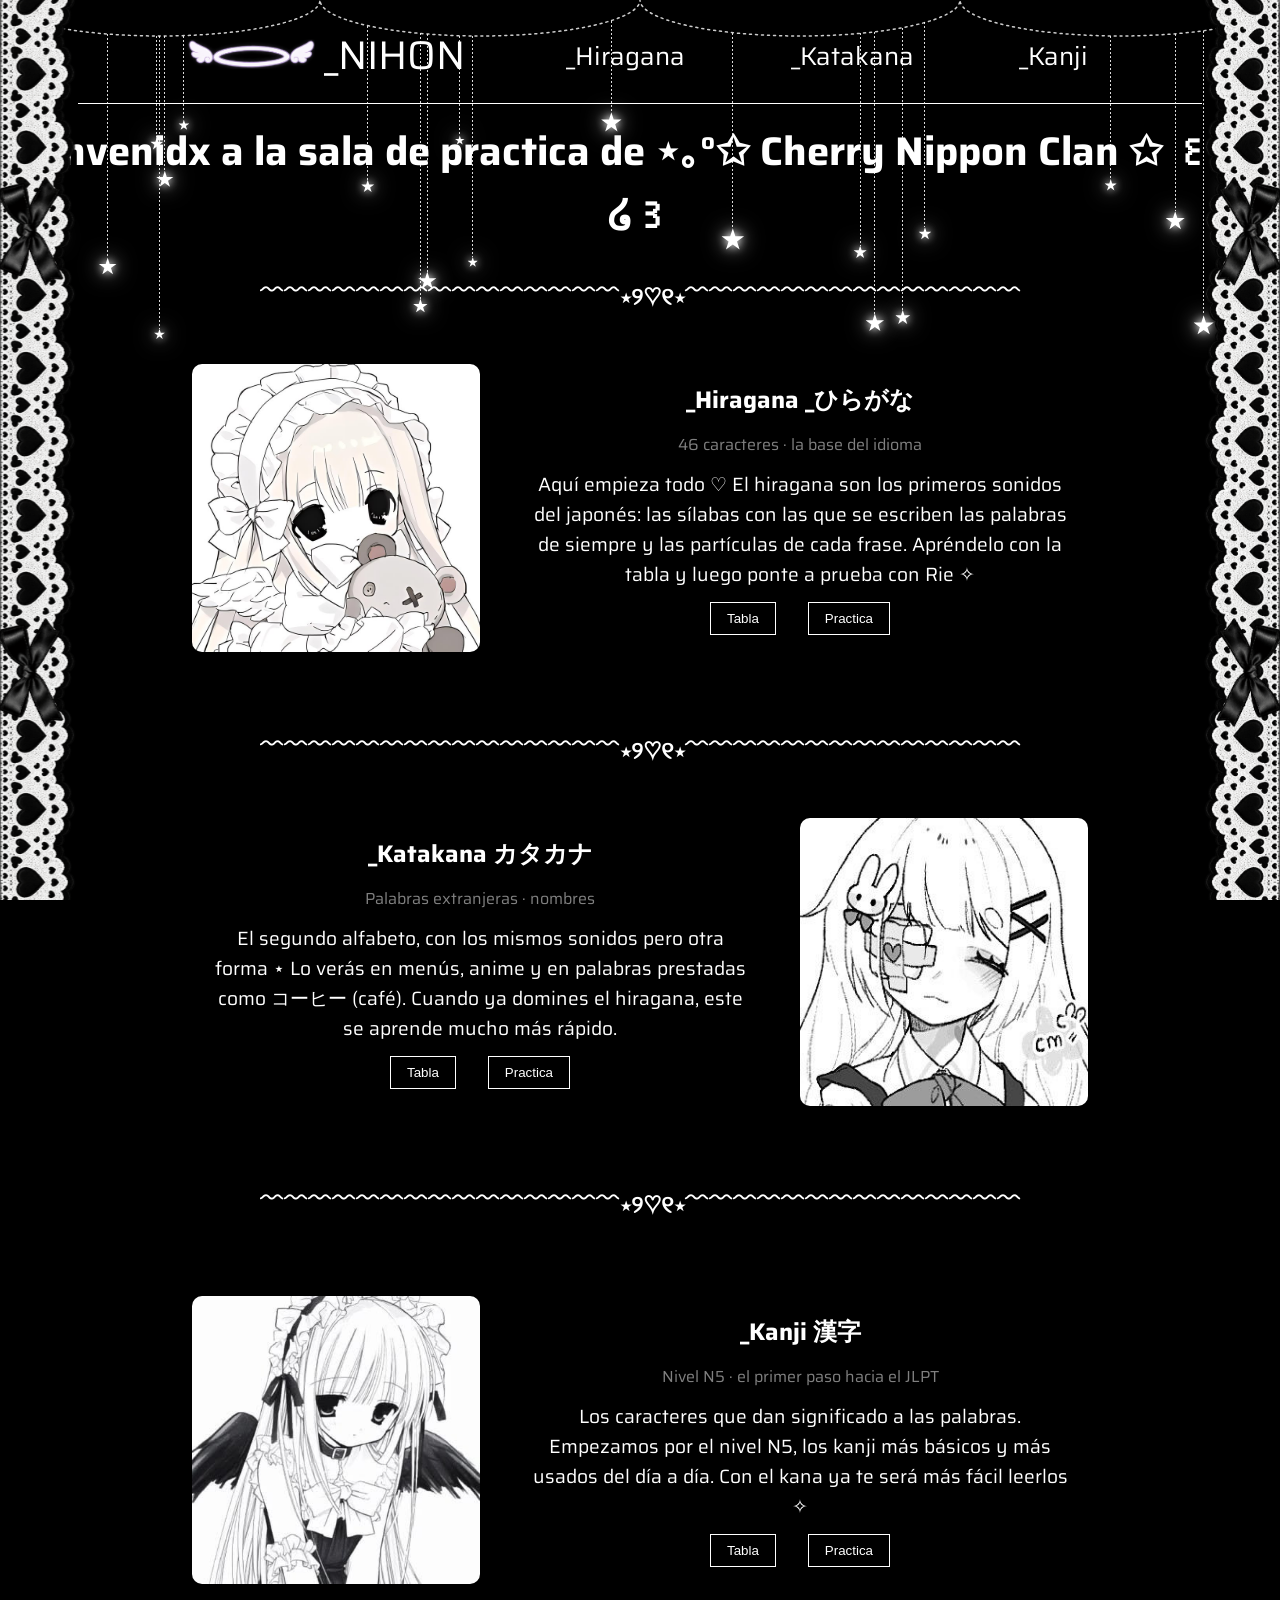
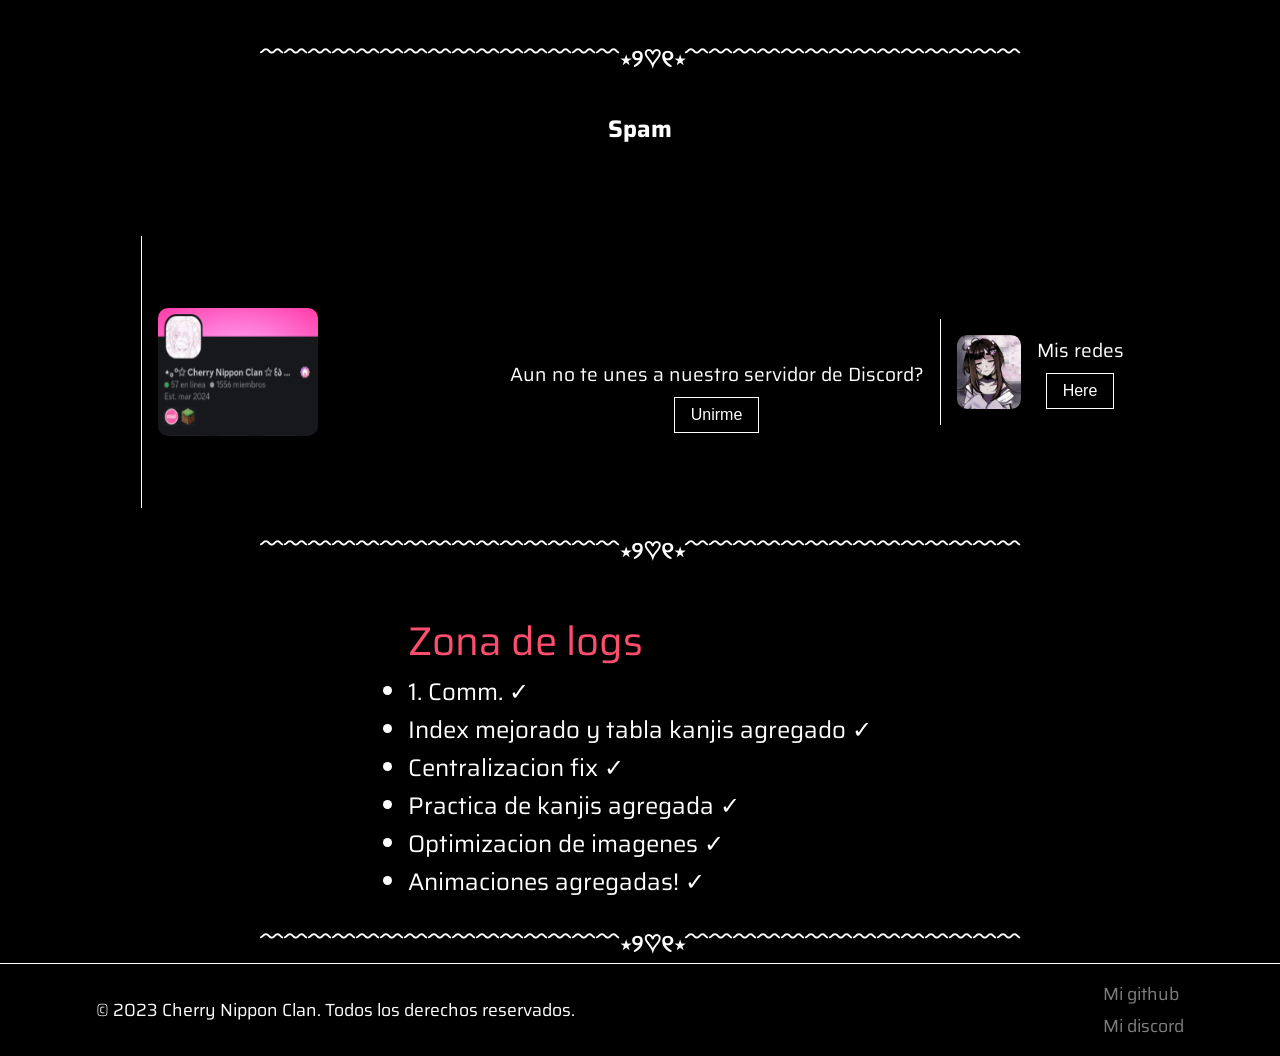
==== commit 82431874: "App instalable sin internet (PWA) - sw.js guarda todos los archivos para usar la web sin conexión - " ====
--- a/index.html
+++ b/index.html
@@ -4,13 +4,17 @@
     <meta charset="UTF-8">
     <meta name="viewport" content="width=device-width, initial-scale=1.0">
     <title>Nihon</title>
-    <link rel="icon" type="icon" href="icons/Glowing Angel Halo Wings Emblem.png">
     <link rel="stylesheet" href="style.css">
 
-    <!-- Fonts -->
-    <link rel="preconnect" href="https://fonts.googleapis.com">
-    <link rel="preconnect" href="https://fonts.gstatic.com" crossorigin>
-    <link href="https://fonts.googleapis.com/css2?family=Saira:ital,wght@0,100..900;1,100..900&display=swap" rel="stylesheet">
+    <!-- App (PWA): para instalarla en el celular y usarla sin internet -->
+    <link rel="icon" type="image/png" href="icons/favicon.png">
+    <link rel="manifest" href="manifest.webmanifest">
+    <link rel="apple-touch-icon" href="icons/icon-180.png">
+    <meta name="theme-color" content="#000000">
+    <meta name="apple-mobile-web-app-capable" content="yes">
+    <meta name="mobile-web-app-capable" content="yes">
+    <meta name="apple-mobile-web-app-status-bar-style" content="black">
+    <meta name="apple-mobile-web-app-title" content="Nihon">
 </head>
 <body>
     <!-- Estrellas -->
--- a/style.css
+++ b/style.css
@@ -1,3 +1,19 @@
+/* Fuente Saira guardada en la carpeta fonts/ (asi funciona sin internet) */
+@font-face {
+  font-family: "Saira";
+  font-style: normal;
+  font-weight: 100 900;
+  font-display: swap;
+  src: url("fonts/saira.woff2") format("woff2");
+}
+@font-face {
+  font-family: "Saira";
+  font-style: italic;
+  font-weight: 100 900;
+  font-display: swap;
+  src: url("fonts/saira-italic.woff2") format("woff2");
+}
+
 /* Declaracion de variables */
 :root {
   --color-text: #fff;
